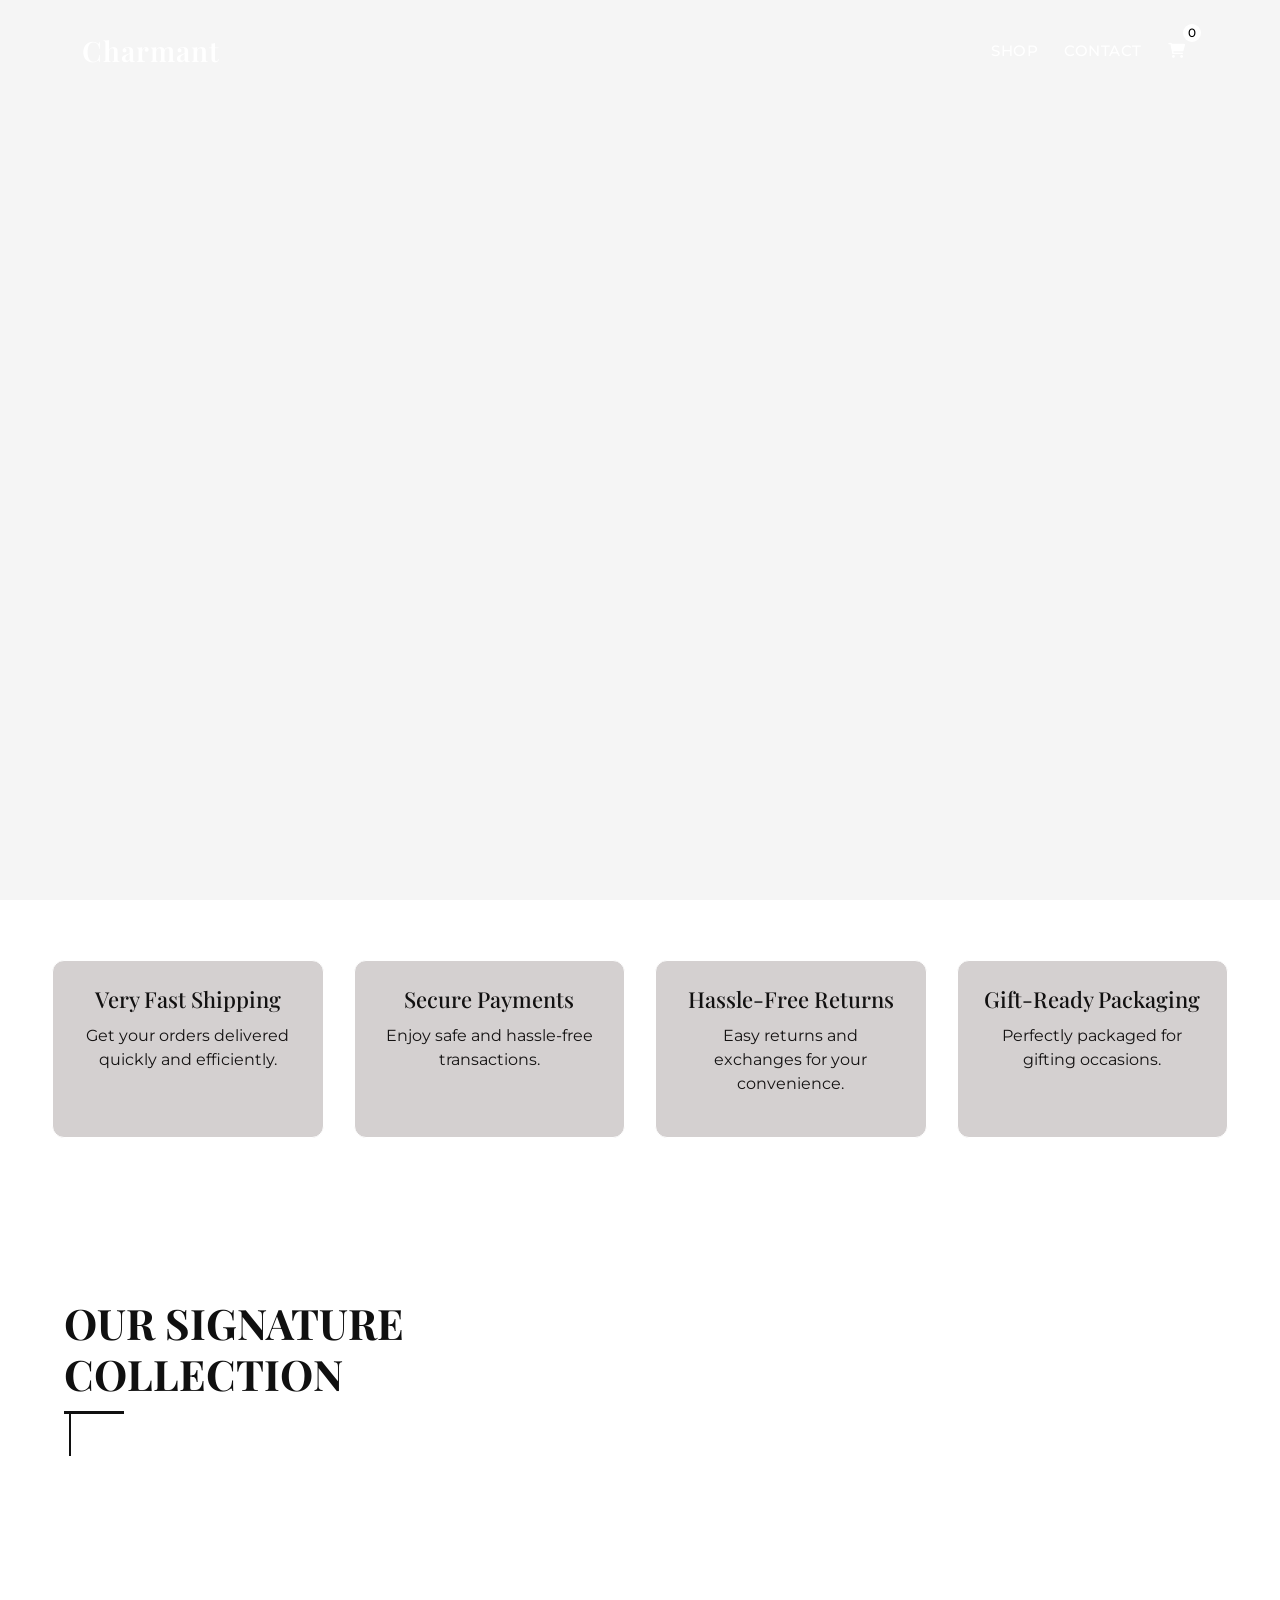
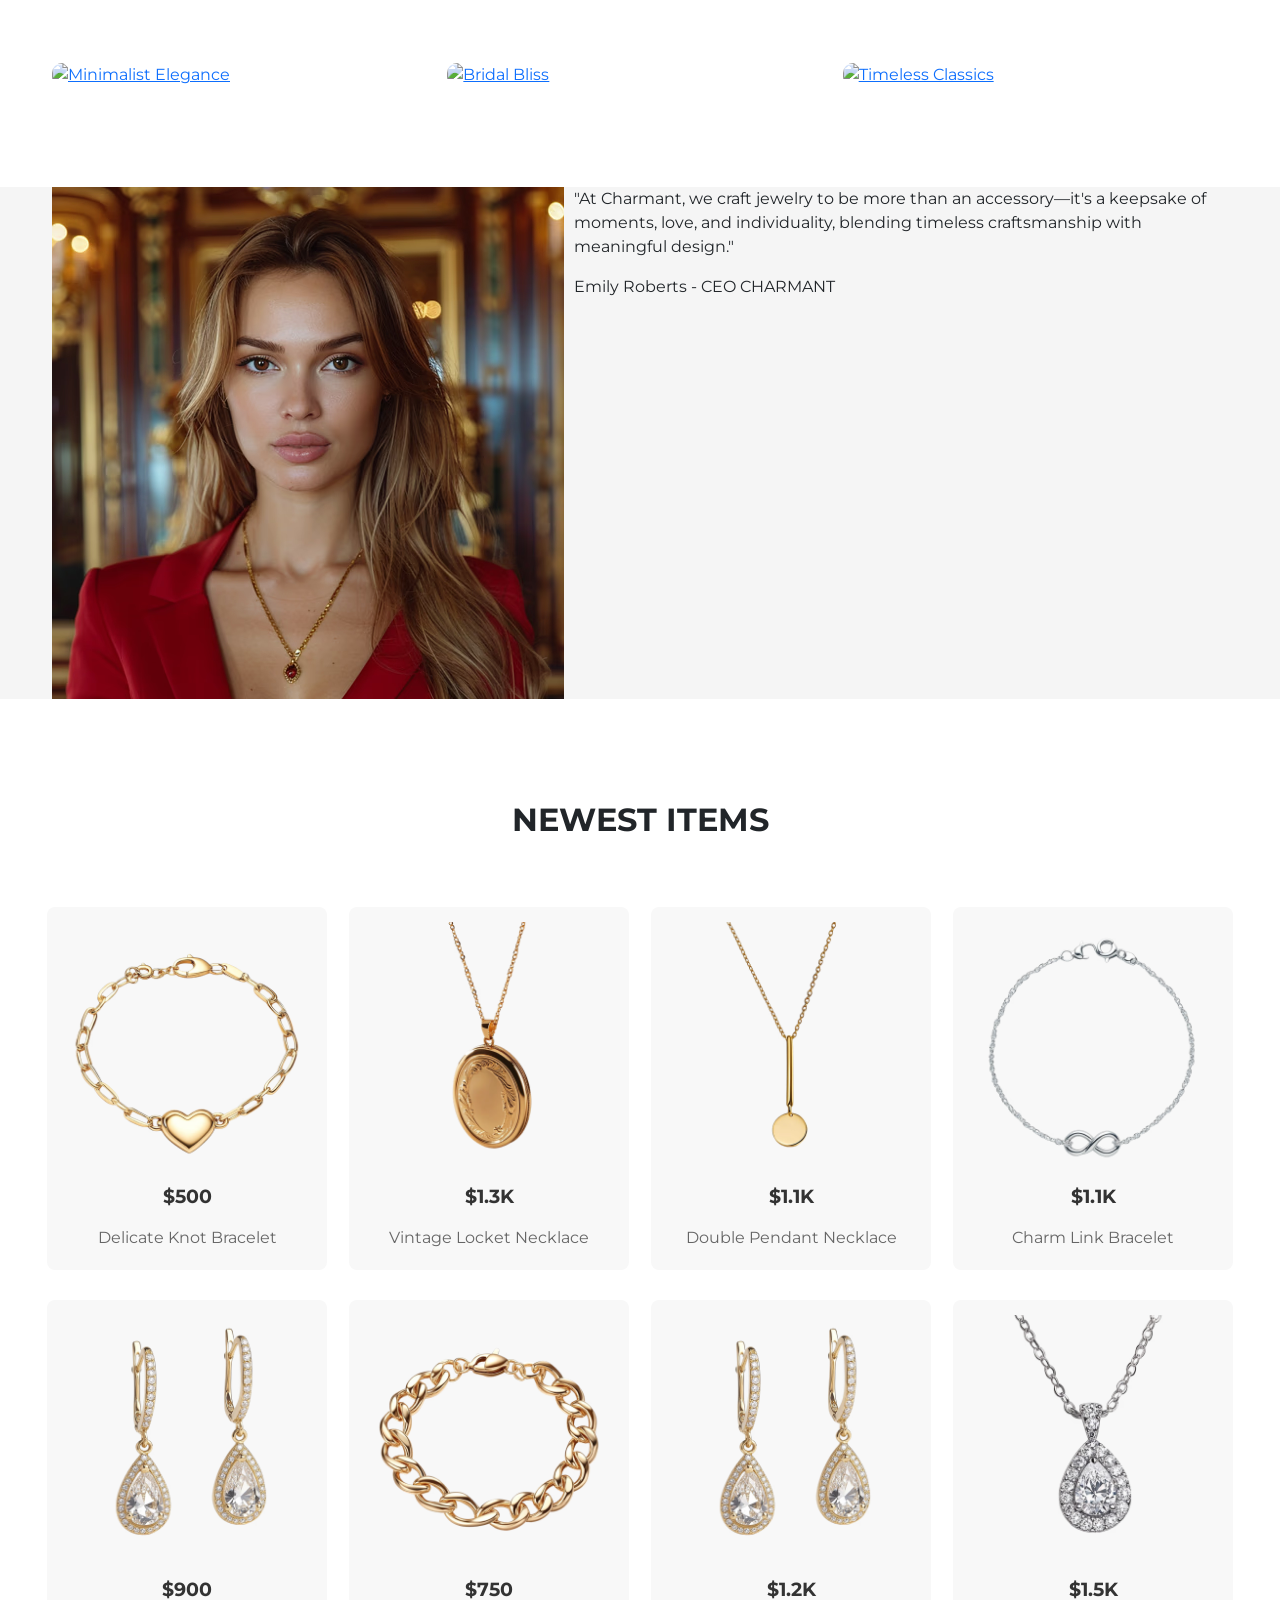
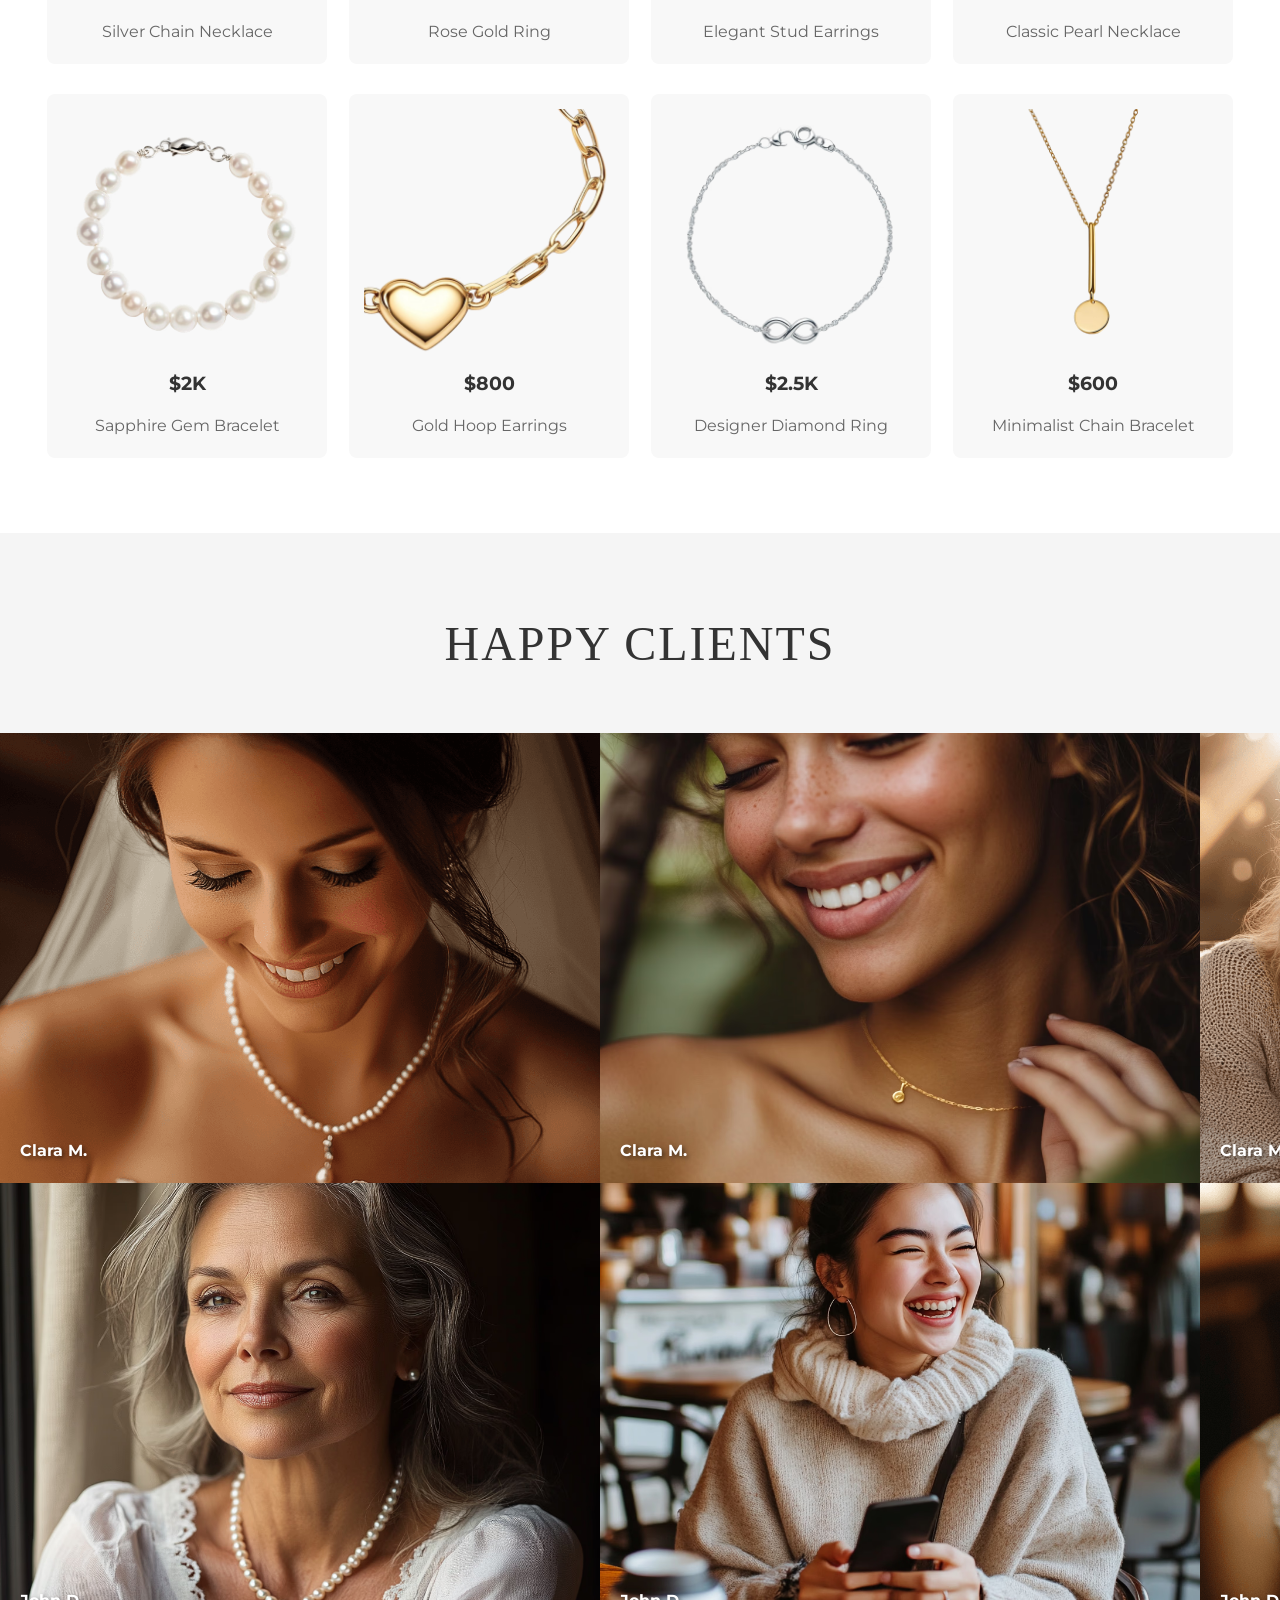
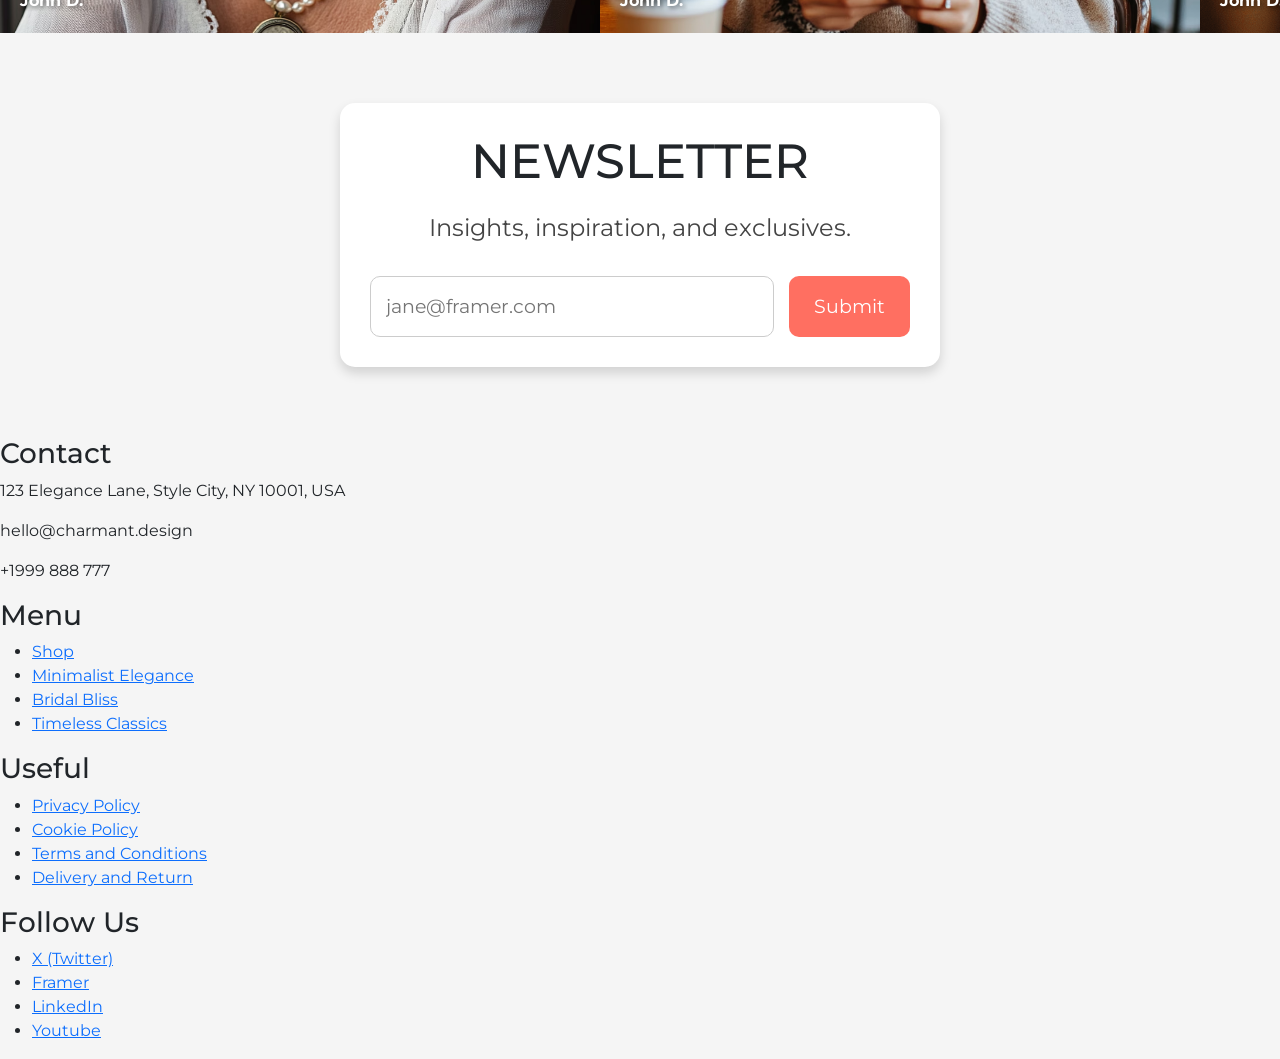
==== index.html @ bc1bbe81 "Adding my work" ====
<!DOCTYPE html>
<html lang="en">
<head>
    <meta charset="UTF-8">
    <meta name="viewport" content="width=device-width, initial-scale=1.0">
    <title>Charmant - Luxury Jewelry</title>
    <link
        href="https://fonts.googleapis.com/css2?family=Playfair+Display:wght@400;500;600;700&family=Montserrat:wght@300;400;500&display=swap"
        rel="stylesheet">
    <link href="https://cdn.jsdelivr.net/npm/bootstrap@5.3.0/dist/css/bootstrap.min.css" rel="stylesheet">
    <link href="https://cdnjs.cloudflare.com/ajax/libs/font-awesome/6.0.0/css/all.min.css" rel="stylesheet">
    <link rel="stylesheet" href="styles.css">
</head>

<body>
    <header>
      <div class="background-overlay"></div>
<nav class="navbar navbar-expand-lg navbar-dark">
    <div class="container">
        <a class="navbar-brand" href="#">Charmant</a>
        <button class="navbar-toggler" type="button" data-bs-toggle="collapse" data-bs-target="#navbarNav">
            <span class="navbar-toggler-icon"></span>
        </button>
        <div class="collapse navbar-collapse" id="navbarNav">
            <ul class="navbar-nav ms-auto">
                <li class="nav-item">
                    <a class="nav-link" href="shop.html">Shop</a>
                </li>
                <li class="nav-item">
                    <a class="nav-link" href="Contact.html">Contact</a>
                </li>
                <li class="nav-item">
                    <a class="nav-link shopping-cart" href="addtocart.html">
                        <i class="fas fa-shopping-cart"></i>
                        <span class="cart-count">0</span>
                    </a>
                </li>
            </ul>
        </div>
    </div>
</nav>


                        </li>
                    </ul>
                </div>
            </div>
        </nav>
        <div class="container">
            <div class="hero">
                <h1 class="hero-title">Jewelries That Radiates Charm</h1>
                <p class="hero-subtitle">Discover elegant, one-of-a-kind jewelry crafted to elevate your everyday
                    moments and unforgettable occasions.</p>
                <a href="shop.html" class="btn btn-shop">Shop Now</a>
            </div>
        </div>
    </header>
    <script src="https://cdn.jsdelivr.net/npm/bootstrap@5.3.0/dist/js/bootstrap.bundle.min.js"></script>
    <script src="https://cdnjs.cloudflare.com/ajax/libs/gsap/3.11.5/gsap.min.js"></script>
    <script src="script.js"></script>
    <!-- Features Section -->
    <section class="features">
        <div class="container">
            <div class="feature">
                <h3>Very Fast Shipping</h3>
                <p>Get your orders delivered quickly and efficiently.</p>
            </div>
            <div class="feature">
                <h3>Secure Payments</h3>
                <p>Enjoy safe and hassle-free transactions.</p>
            </div>
            <div class="feature">
                <h3>Hassle-Free Returns</h3>
                <p>Easy returns and exchanges for your convenience.</p>
            </div>
            <div class="feature">
                <h3>Gift-Ready Packaging</h3>
                <p>Perfectly packaged for gifting occasions.</p>
            </div>
        </div>
    </section>
    <style>
        .collections {
            padding: 100px 0;
            background-color: #ffffff;
            position: relative;
            overflow: hidden;
        }

        .text-container {
            display: grid;
            grid-template-columns: 1fr 1fr;
            gap: 60px;
            width: 90%;
            max-width: 1200px;
            margin: 0 auto;
        }

        .title-column,
        .content-column {
            opacity: 0;
        }

        .title-column {
            justify-self: end;
            transform: translateX(-50px);
        }

        .content-column {
            transform: translateY(50px);
        }

        /* Fixed heading styles */
        .collections .main-heading {
            font-family: 'Playfair Display', serif;
            font-size: 42px;
            font-weight: 700;
            color: #101010;
            text-transform: uppercase;
            margin: 0;
            position: relative;
            padding-bottom: 15px;
            opacity: 1;
            /* Ensure initial visibility */
        }

        .collections .main-heading::after {
            content: '';
            position: absolute;
            bottom: 0;
            left: 0;
            width: 60px;
            height: 3px;
            background-color: #101010;
            transform: scaleX(0);
            transform-origin: left;
            transition: transform 0.6s ease-out;
        }

        .collections .main-heading.visible::after {
            transform: scaleX(1);
        }

        .collections p {
            font-family: 'Montserrat', sans-serif;
            font-size: 18px;
            color: #000000;
            line-height: 1.8;
            max-width: 600px;
            margin: 0;
        }

        .typing-cursor {
            display: inline-block;
            width: 2px;
            height: 42px;
            background-color: #101010;
            margin-left: 5px;
            animation: blink 0.7s infinite;
        }

        @keyframes blink {

            0%,
            100% {
                opacity: 1;
            }

            50% {
                opacity: 0;
            }
        }

        /* Animation classes */
        .fade-in-left {
            animation: fadeInLeft 1s forwards;
        }

        .fade-in-up {
            animation: fadeInUp 1s forwards;
        }

        @keyframes fadeInLeft {
            from {
                opacity: 0;
                transform: translateX(-50px);
            }

            to {
                opacity: 1;
                transform: translateX(0);
            }
        }

        @keyframes fadeInUp {
            from {
                opacity: 0;
                transform: translateY(50px);
            }

            to {
                opacity: 1;
                transform: translateY(0);
            }
        }

        /* Right heading styles */
        .right-heading {
            position: absolute;
            top: 50%;
            right: 5%;
            transform: translateY(-50%) translateX(50px);
            font-family: 'Playfair Display', serif;
            font-size: 48px;
            font-weight: 700;
            color: #101010;
            text-transform: uppercase;
            white-space: nowrap;
            opacity: 0;
            transition: opacity 0.8s ease-out, transform 0.8s ease-out;
        }

        .right-heading.visible {
            opacity: 1;
            transform: translateY(-50%) translateX(0);
        }

        /* Responsive design */
        @media (max-width: 768px) {
            .text-container {
                grid-template-columns: 1fr;
                gap: 30px;
            }

            .title-column {
                justify-self: start;
            }

            .right-heading {
                position: relative;
                text-align: center;
                right: auto;
                top: auto;
                transform: none;
                margin-top: 30px;
                font-size: 36px;
            }
        }
    </style>
    </head>

    <body>
        <section class="collections">
            <div class="text-container">
                <div class="title-column">
                    <h2 class="main-heading">Our Signature Collection</h2>
                    <span class="typing-cursor"></span>
                </div>
                <div class="content-column">
                    <p>Discover our meticulously crafted pieces that blend timeless elegance with contemporary design.
                        Each piece tells a unique story of artistry and excellence.</p>
                </div>
            </div>
        </section>
        <script>
            // Function to check if element is in viewport
            function isInViewport(element) {
                const rect = element.getBoundingClientRect();
                return (
                    rect.top >= 0 &&
                    rect.left >= 0 &&
                    rect.bottom <= (window.innerHeight || document.documentElement.clientHeight) &&
                    rect.right <= (window.innerWidth || document.documentElement.clientWidth)
                );
            }

            // Function to handle animations
            function handleAnimations() {
                const titleColumn = document.querySelector('.title-column');
                const contentColumn = document.querySelector('.content-column');
                const mainHeading = document.querySelector('.main-heading');
                const rightHeading = document.querySelector('.right-heading');

                if (isInViewport(titleColumn)) {
                    titleColumn.classList.add('fade-in-left');
                    mainHeading.classList.add('visible');
                }

                if (isInViewport(contentColumn)) {
                    contentColumn.classList.add('fade-in-up');
                }

                if (isInViewport(rightHeading)) {
                    rightHeading.classList.add('visible');
                }
            }

            // Add event listeners
            window.addEventListener('load', handleAnimations);
            window.addEventListener('scroll', handleAnimations);
            window.addEventListener('resize', handleAnimations);
        </script>
        <!-- Collections Section -->
        <section class="collections">
            <div class="container">
                <!-- Minimalist Elegance -->
                <div class="collection-item">
                    <a href="minimalist-elegance.html">
                        <img src="https://framerusercontent.com/images/aP67aArB7bl4xAny84m7tnlNg.png"
                            alt="Minimalist Elegance">
                        <div class="overlay">
                            <h3>Minimalist Elegance</h3>
                        </div>
                    </a>
                </div>

                <!-- Bridal Bliss -->
                <div class="collection-item">
                    <a href="Bridalbliss.html">
                        <img src="https://framerusercontent.com/images/hzlREuGMkJlTQl75NcJZxrMLx14.png"
                            alt="Bridal Bliss">
                        <div class="overlay">
                            <h3>Bridal Bliss</h3>
                        </div>
                    </a>
                </div>
                <!-- Timeless Classics -->
                <div class="collection-item">
                    <a href="timeless.html">
                        <img src="https://framerusercontent.com/images/9mrOlwmXEttSz18j1MW2OdH2w1U.png"
                            alt="Timeless Classics">
                        <div class="overlay">
                            <h3>Timeless Classics</h3>
                        </div>
                    </a>
                </div>
            </div>
        </section>
        </style>
        </head>
        <div class="container">
            <!-- Image on the left -->
            <div class="image-section">
                <img src="GcYwhsR3AxAPP83jIFGm7LROKDU.avif" alt="Charmant Jewelry">
            </div>

            <!-- Text on the right -->
            <div class="text-section">
                <p class="quote">
                    "At Charmant, we craft jewelry to be more than an accessory—it's a keepsake of moments, love, and
                    individuality, blending timeless craftsmanship with meaningful design."
                </p>
                <p class="author">
                    Emily Roberts - CEO CHARMANT
                </p>
            </div>
        </div>
        <style>
            .newest-items {
                padding: 20px;
                background-color: #fff;
            }

            .heading {
                font-size: 2rem;
                font-weight: bold;
                margin-bottom: 20px;
            }

            .items-container {
                display: flex;
                flex-direction: column;
                align-items: center;
                max-width: 100%;
                margin: 20px auto;
                padding: 10px 0;
            }

            .row {
                display: flex;
                justify-content: center;
                gap: 12px;
                width: 100%;
                flex-wrap: wrap;
                margin-bottom: 20px;
            }

            .item {
                flex: 1;
                min-width: 220px;
                max-width: 280px;
                background-color: #f8f8f8;
                padding: 15px;
                border-radius: 8px;
                text-align: center;
                transition: transform 0.3s ease, box-shadow 0.3s ease;
                margin: 5px;
            }

            .item:hover {
                transform: translateY(-5px);
                box-shadow: 0px 4px 10px rgba(0, 0, 0, 0.1);
            }

            .item img {
                width: 100%;
                height: auto;
                object-fit: cover;
                margin-bottom: 10px;
                border-radius: 5px;
            }

            .price {
                font-size: 1.2rem;
                font-weight: bold;
                color: #333;
            }

            .title {
                font-size: 1rem;
                color: #666;
                margin-bottom: 5px;
            }

            @media (max-width: 768px) {
                .row {
                    gap: 8px;
                }

                .item {
                    min-width: 180px;
                    max-width: 250px;
                    padding: 12px;
                }
            }
        </style>
        </head>

        <body>
            <div class="newest-items">
                <h1 class="heading">NEWEST ITEMS</h1>

                <div class="items-container">
                    <!-- First Row -->
                    <div class="row">
                        <div class="item">
                            <a href="addtocart.html">
                                <img src="V17XXaUqYp58Mw2vxBOHMSDsC8U.avif" alt="Delicate Knot Bracelet">
                            </a>
                            <p class="price">$500</p>
                            <p class="title">Delicate Knot Bracelet</p>
                        </div>
                        <div class="item">
                            <a href="addtocart.html">
                                <img src="1APxLSz9uhB91ocicXkKSA1tXw.avif" alt="Vintage Locket Necklace">
                            </a>
                            <p class="price">$1.3K</p>
                            <p class="title">Vintage Locket Necklace</p>
                        </div>
                        <div class="item">
                            <a href="addtocart.html">
                                <img src="47Hv87Jvbbi9gMDa7hfOeThUeK4.avif" alt="Double Pendant Necklace">
                            </a>
                            <p class="price">$1.1K</p>
                            <p class="title">Double Pendant Necklace</p>
                        </div>
                        <div class="item">
                            <a href="addtocart.html">
                                <img src="KjAdHtrFfV8Yo5A1Sq4J1ZBrc0.avif" alt="Charm Link Bracelet">
                            </a>
                            <p class="price">$1.1K</p>
                            <p class="title">Charm Link Bracelet</p>
                        </div>
                    </div>

                    <!-- Second Row -->
                    <div class="row">
                        <div class="item">
                            <a href="addtocart.html">
                                <img src="1mLdqjRJLbVthTTpW022MvJxFI.avif" alt="Silver Chain Necklace">
                            </a>
                            <p class="price">$900</p>
                            <p class="title">Silver Chain Necklace</p>
                        </div>
                        <div class="item">
                            <a href="addtocart.html">
                                <img src="3NSbBNJLeB3DQx0rOmddiXJwU.avif" alt="Rose Gold Ring">
                            </a>
                            <p class="price">$750</p>
                            <p class="title">Rose Gold Ring</p>
                        </div>
                        <div class="item">
                            <a href="addtocart.html">
                                <img src="1mLdqjRJLbVthTTpW022MvJxFI.avif" alt="Elegant Stud Earrings">
                            </a>
                            <p class="price">$1.2K</p>
                            <p class="title">Elegant Stud Earrings</p>
                        </div>
                        <div class="item">
                            <a href="addtocart.html">
                                <img src="RDVoBPvLRxLA5jWdCEAY7hTmrIU.avif" alt="Classic Pearl Necklace">
                            </a>
                            <p class="price">$1.5K</p>
                            <p class="title">Classic Pearl Necklace</p>
                        </div>
                    </div>

                    <!-- Third Row -->
                    <div class="row">
                        <div class="item">
                            <a href="addtocart.html">
                                <img src="yfhtJQu7UCekCh4Ed337tPD90E.avif" alt="Sapphire Gem Bracelet">
                            </a>
                            <p class="price">$2K</p>
                            <p class="title">Sapphire Gem Bracelet</p>
                        </div>
                        <div class="item">
                            <a href="addtocart.html">
                                <img src="vSLqpzRSFX5wUT1jjnTDj2SZyI.avif" alt="Gold Hoop Earrings">
                            </a>
                            <p class="price">$800</p>
                            <p class="title">Gold Hoop Earrings</p>
                        </div>
                        <div class="item">
                            <a href="addtocart.html">
                                <img src="KjAdHtrFfV8Yo5A1Sq4J1ZBrc0.avif" alt="Designer Diamond Ring">
                            </a>
                            <p class="price">$2.5K</p>
                            <p class="title">Designer Diamond Ring</p>
                        </div>
                        <div class="item">
                            <a href="addtocart.html">
                                <img src="47Hv87Jvbbi9gMDa7hfOeThUeK4.avif" alt="Minimalist Chain Bracelet">
                            </a>
                            <p class="price">$600</p>
                            <p class="title">Minimalist Chain Bracelet</p>
                        </div>
                    </div>
                </div>
            </div>
        </body>

        <!DOCTYPE html>
        <html>

        <head>
            <style>
                * {
                    margin: 0;
                    padding: 0;
                    box-sizing: border-box;
                }

                body {
                    overflow-x: hidden;
                    background: #f5f5f5;
                }

                .heading {
                    text-align: center;
                    padding: 2rem;
                    min-height: 100px;
                }

                .heading h1 {
                    opacity: 0;
                    transform: translateY(20px);
                }

                .testimonial-container {
                    width: 100vw;
                    height: 100vh;
                    overflow: hidden;
                    position: relative;
                    padding: 0;
                    margin: 0;
                }

                .slider-track {
                    display: flex;
                    width: calc(600px * 12);
                    animation: scroll 40s linear infinite;
                    margin: 0;
                    padding: 0;
                }

                .slider-track-reverse {
                    display: flex;
                    width: calc(600px * 12);
                    animation: scroll-reverse 40s linear infinite;
                    margin: 0;
                    padding: 0;
                }

                .slide {
                    width: 600px;
                    height: 50vh;
                    padding: 0;
                    flex-shrink: 0;
                    position: relative;
                }

                .testimonial-card {
                    width: 100%;
                    height: 100%;
                    padding: 0;
                    margin: 0;
                    border-radius: 0;
                    box-shadow: none;
                    position: relative;
                    overflow: hidden;
                }

                .testimonial-card img {
                    width: 100%;
                    height: 100%;
                    object-fit: cover;
                    margin: 0;
                    border-radius: 0;
                }

                .testimonial-card .name {
                    position: absolute;
                    bottom: 20px;
                    left: 20px;
                    color: white;
                    font-weight: bold;
                    text-shadow: 2px 2px 4px rgba(0, 0, 0, 0.5);
                    z-index: 2;
                }

                .testimonial-section {
                    margin: 0;
                    padding: 0;
                    height: 50vh;
                    overflow: hidden;
                }

                /* Content overlay for center text */
                .content-overlay {
                    position: fixed;
                    top: 50%;
                    left: 50%;
                    transform: translate(-50%, -50%);
                    background: rgba(255, 255, 255, 0.95);
                    padding: 3rem;
                    border-radius: 8px;
                    text-align: center;
                    max-width: 800px;
                    width: 90%;
                    z-index: 10;
                    display: none;
                    /* Initially hidden */
                }

                .testimonial-container:hover .content-overlay {
                    display: block;
                    /* Show on hover */
                }

                .dot {
                    width: 8px;
                    height: 8px;
                    background: #000;
                    border-radius: 50%;
                    margin: 0 auto 2rem;
                }

                @keyframes scroll {
                    0% {
                        transform: translateX(0);
                    }

                    100% {
                        transform: translateX(calc(-600px * 6));
                    }
                }

                @keyframes scroll-reverse {
                    0% {
                        transform: translateX(calc(-600px * 6));
                    }

                    100% {
                        transform: translateX(0);
                    }
                }
            </style>
        </head>

        <body>
            <!DOCTYPE html>
            <html lang="en">

            <head>
                <meta charset="UTF-8">
                <meta name="viewport" content="width=device-width, initial-scale=1.0">
                <title>Animated Heading</title>
                <style>
                    /* Style the heading */
                    .heading {
                        text-align: center;
                        margin-top: 50px;
                    }

                    .heading h1 {
                        font-family: 'Dancing Script', cursive;
                        /* Example of a stylish font */
                        font-size: 3rem;
                        color: #333;
                        letter-spacing: 2px;
                        opacity: 0;
                        /* Initially hidden */
                    }

                    /* Animation keyframes */
                    @keyframes fadeIn {
                        0% {
                            opacity: 0;
                            transform: translateY(20px);
                        }

                        100% {
                            opacity: 1;
                            transform: translateY(0);
                        }
                    }
                </style>
            </head>

            <body>
                <div class="heading">
                    <h1 id="animated-heading">HAPPY CLIENTS</h1>
                </div>

                <script>
                    document.addEventListener("DOMContentLoaded", function () {
                        const heading = document.getElementById("animated-heading");
                        const text = heading.textContent;
                        heading.textContent = ""; // Clear the existing text

                        text.split("").forEach((char, index) => {
                            const span = document.createElement("span");
                            span.textContent = char;
                            span.style.opacity = 0; // Initially hidden
                            span.style.display = "inline-block"; // Prevent line breaks
                            span.style.animation = `fadeIn 0.5s ease ${index * 0.2}s forwards`; // Staggered animation
                            heading.appendChild(span);
                        });
                    });
                </script>

                <div class="testimonial-container">
                    <div class="testimonial-section">
                        <div class="slider-track">
                            <!-- First row images -->
                            <div class="slide">
                                <div class="testimonial-card">
                                    <img src="zB72j1czHz4jo67Rsi92uhRBlhM.png" alt="Client Image 1">
                                    <div class="name">Clara M.</div>
                                </div>
                            </div>
                            <div class="slide">
                                <div class="testimonial-card">
                                    <img src="rLv9tOt84JHoBK14Dtnm0JXt5I.avif" alt="Client Image 1">
                                    <div class="name">Clara M.</div>
                                </div>
                            </div>
                            <div class="slide">
                                <div class="testimonial-card">
                                    <img src="vShX01imeGQIdjIbHP1Mg6NM.png" alt="Client Image 1">
                                    <div class="name">Clara M.</div>
                                </div>
                            </div>
                            <div class="slide">
                                <div class="testimonial-card">
                                    <img src="WyXj20q2jERObBQoA9auuTbPp8.png" alt="Client Image 1">
                                    <div class="name">Clara M.</div>
                                </div>
                            </div>
                            <!-- Repeat for all images in first row -->
                        </div>
                    </div>

                    <div class="testimonial-section">
                        <div class="slider-track-reverse">
                            <!-- Second row images -->
                            <div class="slide">
                                <div class="testimonial-card">
                                    <img src="AzCpaNTqiP3qlST89Jg7QLCZIeM.avif" alt="Client Image 4">
                                    <div class="name">John D.</div>
                                </div>
                            </div>
                            <!-- Repeat for all images in second row -->
                            <div class="slide">
                                <div class="testimonial-card">
                                    <img src="hBJ8woraqbsRZ9TkoEB66WGcko.avif" alt="Client Image 4">
                                    <div class="name">John D.</div>
                                </div>
                            </div>
                            <div class="slide">
                                <div class="testimonial-card">
                                    <img src="msGcXYHfpLswYA98goeQK0BN0zk.png" alt="Client Image 4">
                                    <div class="name">John D.</div>
                                </div>
                            </div>
                            <div class="slide">
                                <div class="testimonial-card">
                                    <img src="QN4NNBo7AZKVdnCG5keACS72DA.avif" alt="Client Image 4">
                                    <div class="name">John D.</div>
                                </div>
                            </div>
                        </div>
                    </div>

                    <!-- Center content overlay -->
                    <div class="content-overlay">
                        <div class="dot"></div>
                        <p>"Charmant's delicate designs perfectly match my minimalist style. The Linear Drop
                            Earrings are my absolute favorite—I get compliments every time I wear them. Stunning
                            craftsmanship!"
                        </p>
                        <div style="margin: 1rem 0;">
                            <span
                                style="display: inline-block; width: 30px; height: 1px; background: #666; vertical-align: middle;"></span>
                            <span
                                style="display: inline-block; width: 4px; height: 4px; background: #666; border-radius: 50%; margin: 0 4px;"></span>
                            <span
                                style="display: inline-block; width: 4px; height: 4px; background: #666; border-radius: 50%; margin: 0 4px;"></span>
                            <span
                                style="display: inline-block; width: 4px; height: 4px; background: #666; border-radius: 50%; margin: 0 4px;"></span>
                        </div>
                        <div style="font-weight: 500;">Clara</div>
                    </div>

                    <style>
                        /* Center content overlay statically on the slider */
                        .content-overlay {
                            position: absolute;
                            top: 50%;
                            left: 50%;
                            transform: translate(-50%, -50%);
                            text-align: center;
                            background: rgba(255, 255, 255, 0.8);
                            padding: 20px;
                            border-radius: 10px;
                            box-shadow: 0 4px 10px rgba(0, 0, 0, 0.2);
                            width: 60%;
                            max-width: 500px;
                            z-index: 10;
                        }
                    </style>
                    <div style="margin: 1rem 0;">
                        <span
                            style="display: inline-block; width: 30px; height: 1px; background: #666; vertical-align: middle;"></span>
                        <span
                            style="display: inline-block; width: 4px; height: 4px; background: #666; border-radius: 50%; margin: 0 4px;"></span>
                        <span
                            style="display: inline-block; width: 4px; height: 4px; background: #666; border-radius: 50%; margin: 0 4px;"></span>
                        <span
                            style="display: inline-block; width: 4px; height: 4px; background: #666; border-radius: 50%; margin: 0 4px;"></span>
                    </div>
                    <div style="font-weight: 500;">Clara</div>
                </div>
                </div>
                <script>
                    // Animated text reveal for heading
                    document.addEventListener('DOMContentLoaded', function () {
                        const heading = document.querySelector('.heading h1');
                        const text = heading.textContent;
                        heading.textContent = '';

                        let index = 0;
                        function revealText() {
                            if (index < text.length) {
                                heading.textContent += text[index];
                                heading.style.opacity = 1;
                                heading.style.transform = 'translateY(0)';
                                index++;
                                setTimeout(revealText, 100);
                            }
                        }

                        setTimeout(revealText, 500);
                    });

                    // Clone slides for infinite scroll
                    function setupSliders() {
                        const tracks = document.querySelectorAll('.slider-track, .slider-track-reverse');

                        tracks.forEach(track => {
                            const slides = track.querySelectorAll('.slide');
                            slides.forEach(slide => {
                                const clone = slide.cloneNode(true);
                                track.appendChild(clone);
                            });
                        });
                    }
                    setupSliders();

                    // Your existing JavaScript remains the same
                    document.addEventListener('DOMContentLoaded', function () {
                        const heading = document.querySelector('.heading h1');
                        const text = heading.textContent;
                        heading.textContent = '';

                        let index = 0;
                        function revealText() {
                            if (index < text.length) {
                                heading.textContent += text[index];
                                heading.style.opacity = 1;
                                heading.style.transform = 'translateY(0)';
                                index++;
                                setTimeout(revealText, 100);
                            }
                        }

                        setTimeout(revealText, 500);
                    });

                    function setupSliders() {
                        const tracks = document.querySelectorAll('.slider-track, .slider-track-reverse');

                        tracks.forEach(track => {
                            const slides = track.querySelectorAll('.slide');
                            slides.forEach(slide => {
                                const clone = slide.cloneNode(true);
                                track.appendChild(clone);
                            });
                        });
                    }
                    setupSliders();
                </script>

                <body>
                    <!-- Newsletter Section -->
                    <div class="newsletter-container">
                        <h1 id="newsletter-heading">NEWSLETTER</h1>
                        <p id="newsletter-text">Insights, inspiration, and exclusives.</p>
                        <div class="email-input" id="email-section">
                            <input type="email" placeholder="jane@framer.com">
                            <button>Submit</button>
                        </div>
                    </div>

                    <style>
                        /* Newsletter Styles */
                        .newsletter-container {
                            text-align: center;
                            max-width: 600px;
                            margin: 70px auto;
                            padding: 30px;
                            background-color: #fff;
                            border-radius: 15px;
                            box-shadow: 0 6px 12px rgba(0, 0, 0, 0.15);
                            position: relative;
                        }

                        .newsletter-container h1 {
                            font-size: 3rem;
                            margin-bottom: 20px;
                            opacity: 0;
                            transform: translateY(-20px);
                            transition: opacity 0.5s ease, transform 0.5s ease;
                        }

                        .newsletter-container p {
                            font-size: 1.5rem;
                            color: #444;
                            margin-bottom: 30px;
                            opacity: 0;
                            transform: translateY(-20px);
                            transition: opacity 0.5s ease 0.5s, transform 0.5s ease 0.5s;
                        }

                        .email-input {
                            display: flex;
                            justify-content: center;
                            opacity: 0;
                            transform: translateY(-20px);
                            transition: opacity 0.5s ease 1s, transform 0.5s ease 1s;
                        }

                        .email-input input {
                            padding: 15px;
                            font-size: 1.2rem;
                            border: 1px solid #ccc;
                            border-radius: 10px;
                            width: 75%;
                            margin-right: 15px;
                        }

                        .email-input button {
                            padding: 15px 25px;
                            font-size: 1.2rem;
                            background-color: #ff6f61;
                            color: white;
                            border: none;
                            border-radius: 10px;
                            cursor: pointer;
                        }

                        .email-input button:hover {
                            background-color: #e65a50;
                        }
                    </style>

                    <script>
                        document.addEventListener("DOMContentLoaded", function () {
                            const heading = document.getElementById("newsletter-heading");
                            const text = document.getElementById("newsletter-text");
                            const emailSection = document.getElementById("email-section");

                            if (!heading || !text || !emailSection) {
                                console.error("One or more elements not found.");
                                return;
                            }

                            setTimeout(() => {
                                heading.style.opacity = "1";
                                heading.style.transform = "translateY(0)";
                            }, 500);

                            setTimeout(() => {
                                text.style.opacity = "1";
                                text.style.transform = "translateY(0)";
                            }, 1000);

                            setTimeout(() => {
                                emailSection.style.opacity = "1";
                                emailSection.style.transform = "translateY(0)";
                            }, 1500);
                        });
                    </script>
                    <!DOCTYPE html>
                    <html lang="en">

                    <head>
                        <meta charset="UTF-8">
                        <meta name="viewport" content="width=device-width, initial-scale=1.0">
                        <title>CHARMANT Text Section</title>
                        <link rel="stylesheet" href="charmant.css">
                    </head>

                    <body>
                        <!-- CHARMANT Section -->
                        <section class="charmant-section">
                            <div class="charmant-text" id="charmant-text"></div>
                        </section>

                        <!-- Footer Section -->
                        <footer class="footer">
                            <div class="footer-content">
                                <div class="footer-section">
                                    <h3>Contact</h3>
                                    <p>123 Elegance Lane, Style City, NY 10001, USA</p>
                                    <p>hello@charmant.design</p>
                                    <p>+1999 888 777</p>
                                </div>
                                <div class="footer-section">
                                    <h3>Menu</h3>
                                    <ul>
                                        <li><a href="#shop">Shop</a></li>
                                        <li><a href="#minimalist-elegance">Minimalist Elegance</a></li>
                                        <li><a href="#bridal-bliss">Bridal Bliss</a></li>
                                        <li><a href="#timeless-classics">Timeless Classics</a></li>
                                    </ul>
                                </div>
                                <div class="footer-section">
                                    <h3>Useful</h3>
                                    <ul>
                                        <li><a href="#privacy-policy">Privacy Policy</a></li>
                                        <li><a href="#cookie-policy">Cookie Policy</a></li>
                                        <li><a href="#terms-and-conditions">Terms and Conditions</a></li>
                                        <li><a href="#delivery-and-return">Delivery and Return</a></li>
                                    </ul>
                                </div>
                                <div class="footer-section">
                                    <h3>Follow Us</h3>
                                    <ul>
                                        <li><a href="https://twitter.com">X (Twitter)</a></li>
                                        <li><a href="https://framer.com">Framer</a></li>
                                        <li><a href="https://linkedin.com">LinkedIn</a></li>
                                        <li><a href="https://youtube.com">Youtube</a></li>
                                    </ul>
                                </div>
                            </div>
                        </footer>

                        <script src="charmant.js"></script>
                    </body>

                    </html>

            </html>
        </body>

        </html>
    </body>

</html>
</body>

</html>
</body>

</html>
---- styles.css ----
@import url('https://fonts.googleapis.com/css2?family=Playfair+Display:wght@400;500;600;700&family=Montserrat:wght@300;400;500&display=swap');

body {
  margin: 0;
  padding: 0;
  box-sizing: border-box;
  font-family: 'Montserrat', sans-serif;
}

header {
  position: relative;
  background: none;
  color: white;
  padding: 0;
  text-align: left;
  min-height: 100vh;
  overflow: hidden;
}

/* Removed the background overlay */
.background-overlay {
  display: none;
}

/* Hero section with minimal spacing */
.hero {
  padding: 20px 70px; /* Reduced padding to bring content closer to the navbar */
  position: relative;
  z-index: 1;
  max-width: 650px;
  margin-top: 20px; /* Added margin to ensure spacing after navbar */
}

/* Hero title style */
.hero-title {
  font-family: 'Playfair Display', serif;
  font-size: 68px;
  margin-bottom: 20px; /* Reduced margin to bring subtitle closer */
  font-weight: 600;
  line-height: 1.2;
  letter-spacing: 0.5px;
  opacity: 0;
  transform: translateY(30px);
}

/* Hero subtitle style */
.hero-subtitle {
  font-size: 20px;
  margin-bottom: 20px; /* Reduced margin to bring button closer */
  opacity: 0;
  transform: translateY(30px);
  font-weight: 300;
  line-height: 1.8;
  letter-spacing: 0.3px;
}

/* Button style for 'Shop Now' */
.btn-shop {
  padding: 16px 45px;
  font-size: 15px;
  text-transform: uppercase;
  letter-spacing: 2px;
  border-radius: 0;
  background: transparent;
  color: rgb(254, 254, 254);
  border: 2px solid white;
  font-weight: 500;
  opacity: 0;
  transform: translateY(30px);
  transition: all 0.4s ease;
  overflow: hidden;
  position: relative;
  z-index: 1;
}

.btn-shop::before {
  content: '';
  position: absolute;
  top: 0;
  left: 0;
  width: 0;
  height: 100%;
  background: rgb(255, 254, 254);
  transition: all 0.4s ease;
  z-index: -1;
}

.btn-shop:hover {
  color: black;
}

.btn-shop:hover::before {
  width: 100%;
}

/* Navbar styles */
.navbar {
  background: transparent;
  padding: 25px 70px; /* Added padding to align with hero content */
  transition: all 0.3s ease;
}

.navbar-brand {
  color: white;
  font-family: 'Playfair Display', serif;
  font-size: 28px;
  font-weight: 600;
  letter-spacing: 1px;
}

.nav-link {
  color: white;
  font-family: 'Montserrat', sans-serif;
  position: relative;
  padding: 8px 20px;
  margin: 0 5px;
  font-size: 15px;
  font-weight: 500;
  letter-spacing: 0.5px;
  text-transform: uppercase;
  transition: all 0.3s ease;
}

/* Gold underline on hover for navigation links */
.nav-link::before {
  content: '';
  position: absolute;
  bottom: 0;
  left: 50%;
  width: 0;
  height: 2px;
  background-color: #FFD700; /* Hex color for gold */
  transform: translateX(-50%);
  transition: width 0.3s ease;
}

.nav-link:hover::before {
  width: 70%;
}

/* Shopping cart icon and cart count */
.shopping-cart {
  position: relative;
}

.cart-count {
  position: absolute;
  top: -8px;
  right: -8px;
  background: white;
  color: black;
  border-radius: 50%;
  width: 18px;
  height: 18px;
  font-size: 12px;
  display: flex;
  align-items: center;
  justify-content: center;
}
/* Hero background image styles */
header::before {
  content: '';
  position: absolute;
  top: 0;
  left: 0;
  width: 100%;
  height: 100%;
  background-image: url('https://framerusercontent.com/images/g5RgJxVlVnNGGG8WU9pq5vBN7B0.png?scale-down-to=2048');
  background-size: cover;
  background-position: center;
  background-repeat: no-repeat;
  z-index: -2;
}
/* Features Section */
.features {
  background-color: #ffffff; /* White background */
  padding: 60px 0;
  text-align: center;
}

.features .container {
  display: flex;
  flex-wrap: wrap;
  justify-content: space-evenly;
  gap: 30px;
}

.feature {
  flex: 1 1 250px;
  max-width: 300px;
  padding: 25px;
  background-color: #d4d0d0; /* Dark background */
  border: 1px solid #ffffff; /* White border */
  border-radius: 12px;
  transition: transform 0.3s ease, box-shadow 0.3s ease;
}

.feature:hover {
  transform: translateY(-8px);
  box-shadow: 0 10px 25px rgba(1, 1, 1, 0.2);
}

.feature h3 {
  font-family: 'Playfair Display', serif;
  font-size: 22px;
  color: #121111; /* White text */
  margin-bottom: 12px;
}
.feature p {
  font-size: 16px;
  color: #141212; /* Light gray text */
}
/* Collections Section */
.collections {
  padding: 100px 0;
  background-color: #ffffff;
  position: relative;
  overflow: hidden;
}

/* Centering text container */
.text-container {
  display: flex;
  flex-direction: column;
  align-items: flex-start;
  justify-content: center;
  width: 90%;
  max-width: 1200px;
  margin: 0 auto;
  gap: 40px;
}
.collections h2 {
  font-family: 'Playfair Display', serif;
  font-size: 42px;
  font-weight: 700;
  color: #101010;
  text-transform: uppercase;
  margin: 0;
  opacity: 0;
  position: relative;
  padding-bottom: 15px;
}

.collections h2::after {
  content: '';
  position: absolute;
  bottom: 0;
  left: 0;
  width: 60px;
  height: 3px;
  background-color: #101010;
  transform: scaleX(0);
  transform-origin: left;
  transition: transform 0.6s ease-out;
}

.collections h2.visible::after {
  transform: scaleX(1);
}

.collections p {
  font-family: 'Montserrat', sans-serif;
  font-size: 18px;
  color: #454545;
  line-height: 1.8;
  max-width: 600px;
  opacity: 0;
  transform: translateY(30px);
  margin: 0;
}

/* Cursor effect for typing animation */
.typing-cursor {
  display: inline-block;
  width: 2px;
  height: 42px;
  background-color: #101010;
  margin-left: 5px;
  animation: blink 0.7s infinite;
}

@keyframes blink {
  0%, 100% { opacity: 1; }
  50% { opacity: 0; }
}

/* Updated: Flexbox to align collection items horizontally in one line */
.container {
  display: flex;
  justify-content: flex-start; /* Align items to the left */
  gap: 10px; /* Minimal gap between items */
  flex-wrap: nowrap; /* Prevent wrapping */
  max-width: 1200px;
  margin: 0 auto;
}

/* Collection Item Styles */
.collection-item {
  position: relative;
  overflow: hidden;
  width: 33.33%; /* Ensure 3 items per row */
  border-radius: 10px;
  transition: transform 0.3s ease;
}

/* Image Styles */
.collection-item img {
  width: 100%;
  height: auto;
  display: block;
  transition: transform 0.3s ease;
}

.collection-item:hover img {
  transform: scale(1.1); /* Zoom in effect */
}

/* Overlay Styles */
.overlay {
  position: absolute;
  top: 0;
  left: 0;
  width: 100%;
  height: 100%;
  background: rgba(0, 0, 0, 0.5); /* Semi-transparent black overlay */
  display: flex;
  align-items: center;
  justify-content: center;
  opacity: 0;
  transition: opacity 0.3s ease;
}

.collection-item:hover .overlay {
  opacity: 1; /* Show overlay on hover */
}

/* Overlay text */
.overlay h3 {
  font-family: 'Playfair Display', serif;
  font-size: 32px;
  color: #FFD700; /* Gold text */
  text-align: center;
  margin: 0;
}

/* Responsive styles to stack collection items on smaller screens */
@media (max-width: 768px) {
  .container {
    flex-direction: column; /* Stack items vertically on small screens */
    align-items: center; /* Center items on small screens */
  }

  /* Ensure each item takes full width on small screens */
  .collection-item {
    max-width: 100%; /* Make items take up the full width */
  }
  .jewelry-showcase {
    max-width: 1400px;
    margin: 0 auto;
    padding: 20px;
    background-color: #fff;
}
/* Centered Heading */
.centered-heading {
  text-align: center;
  font-size: 3rem;
  margin-top: 20px;
  color: #333;
}

/* Section Styles */
.section {
  width: 100%;
  overflow: hidden;
  white-space: nowrap;
  margin: 20px 0;
}

.content {
  display: inline-block;
  white-space: nowrap;
  animation: moveLeftToRight 20s linear infinite;
}

.moving-right-to-left .content {
  animation: moveRightToLeft 20s linear infinite;
}

.box {
  display: inline-block;
  width: 300px;
  height: 150px;
  background-color: #ddd;
  margin: 0 10px;
  text-align: center;
  line-height: 150px;
  font-size: 1.5rem;
  color: #333;
  border-radius: 10px;
}

/* Image Section */
.image-section {
  position: relative;
  width: 100%;
  height: 300px;
  background-color: #fff;
  display: flex;
  justify-content: center;
  align-items: center;
  overflow: hidden;
}

.image-section img {
  max-width: 100%;
  max-height: 100%;
  border-radius: 10px;
}

.text-overlay {
  position: absolute;
  bottom: -100%;
  left: 0;
  width: 100%;
  background-color: rgba(255, 255, 255, 0.9);
  padding: 20px;
  text-align: center;
  transition: bottom 0.5s ease-in-out;
}

.image-section:hover .text-overlay {
  bottom: 0;
}

.text-overlay p {
  font-size: 1.2rem;
  color: #333;
  margin: 0;
}

.text-overlay .author {
  font-size: 1rem;
  color: #555;
  margin-top: 10px;
}

/* Animations */
@keyframes moveLeftToRight {
  0% { transform: translateX(-100%); }
  100% { transform: translateX(100%); }
}
@keyframes moveRightToLeft {
  0% { transform: translateX(100%); }
  100% { transform: translateX(-100%); }
}
}
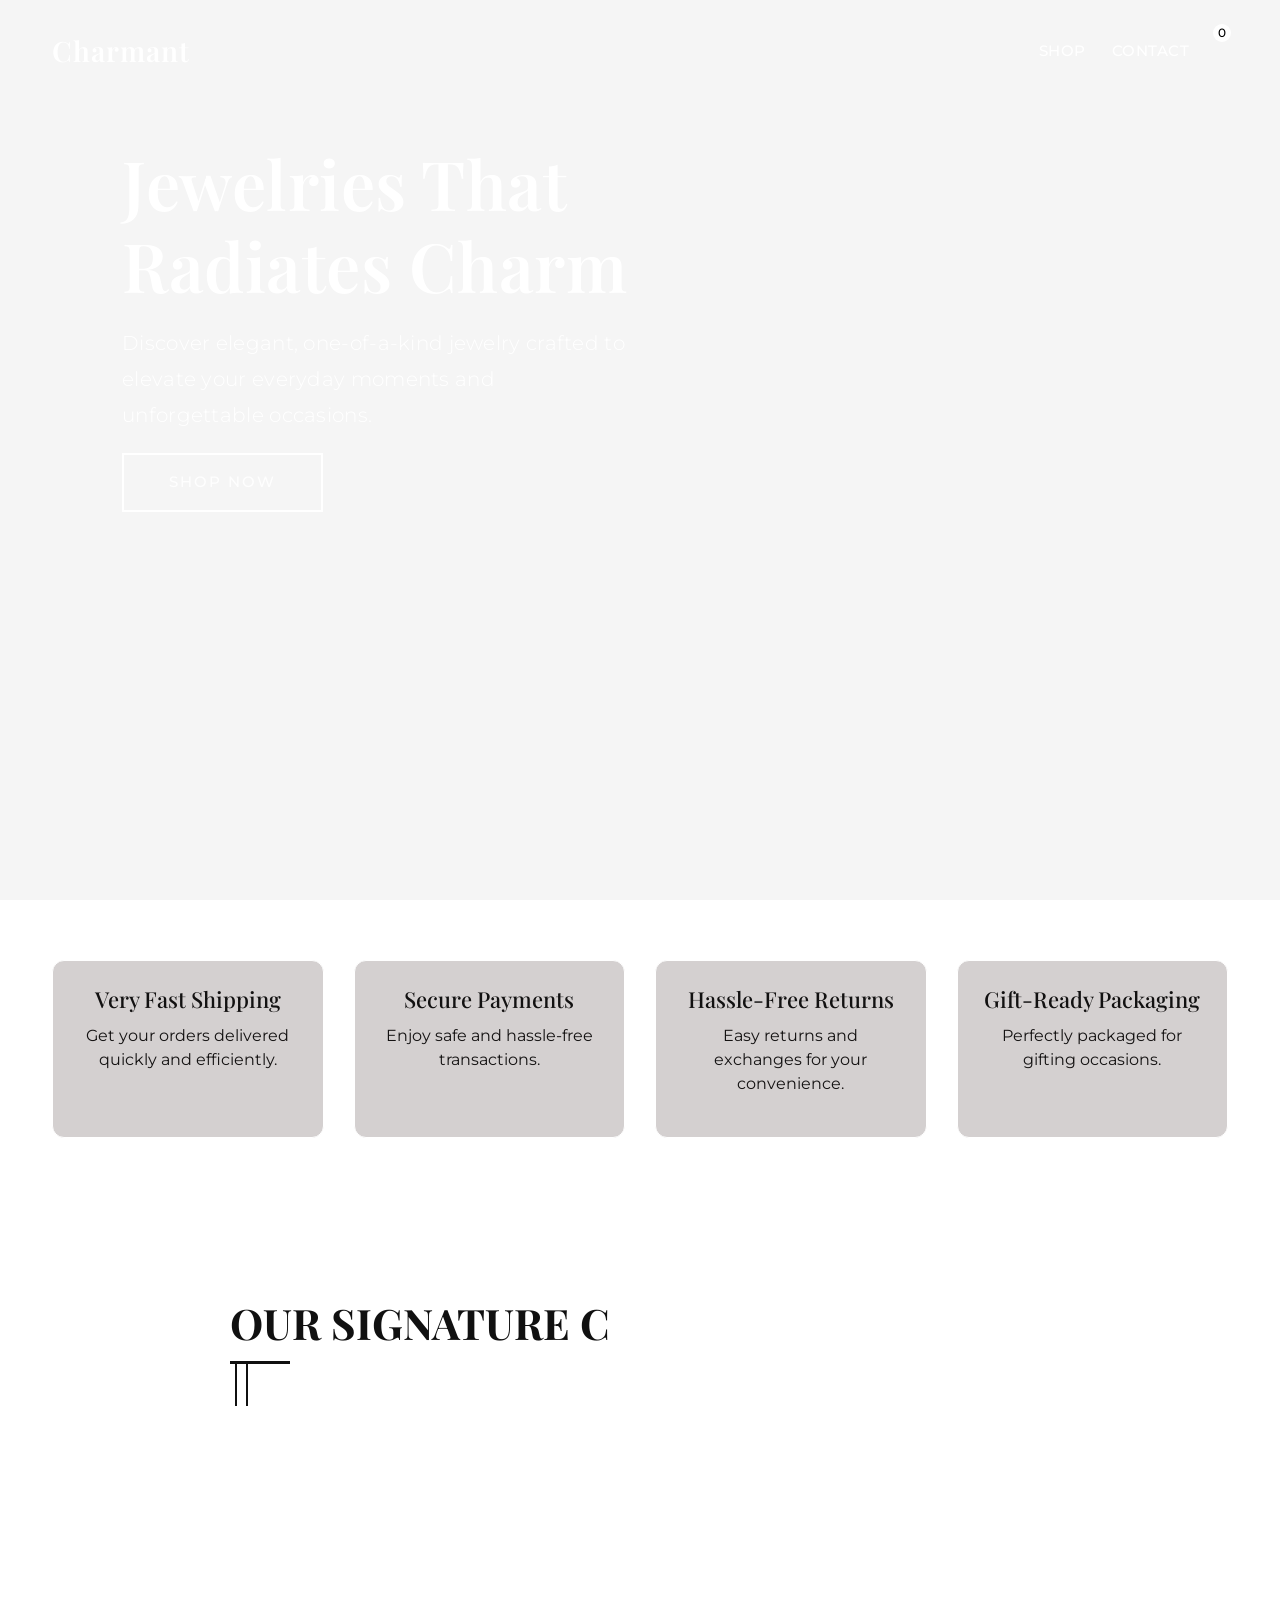
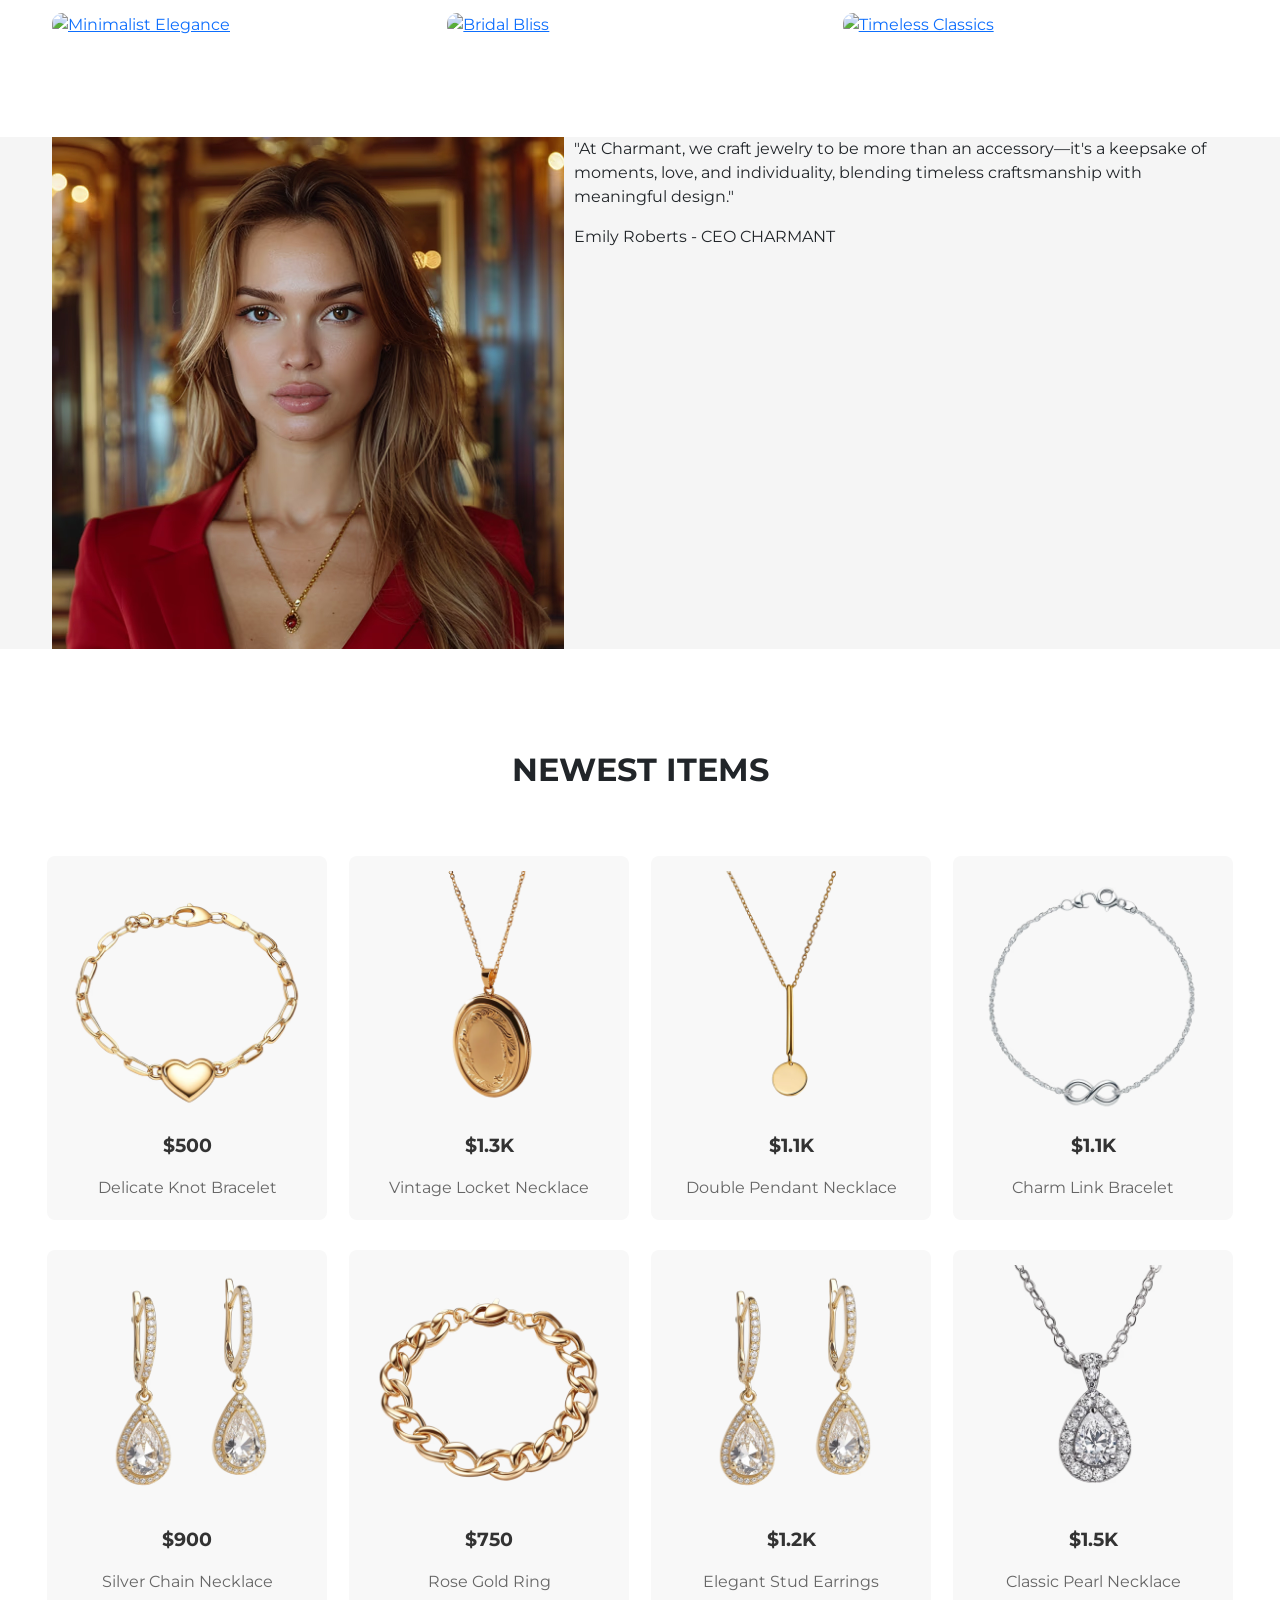
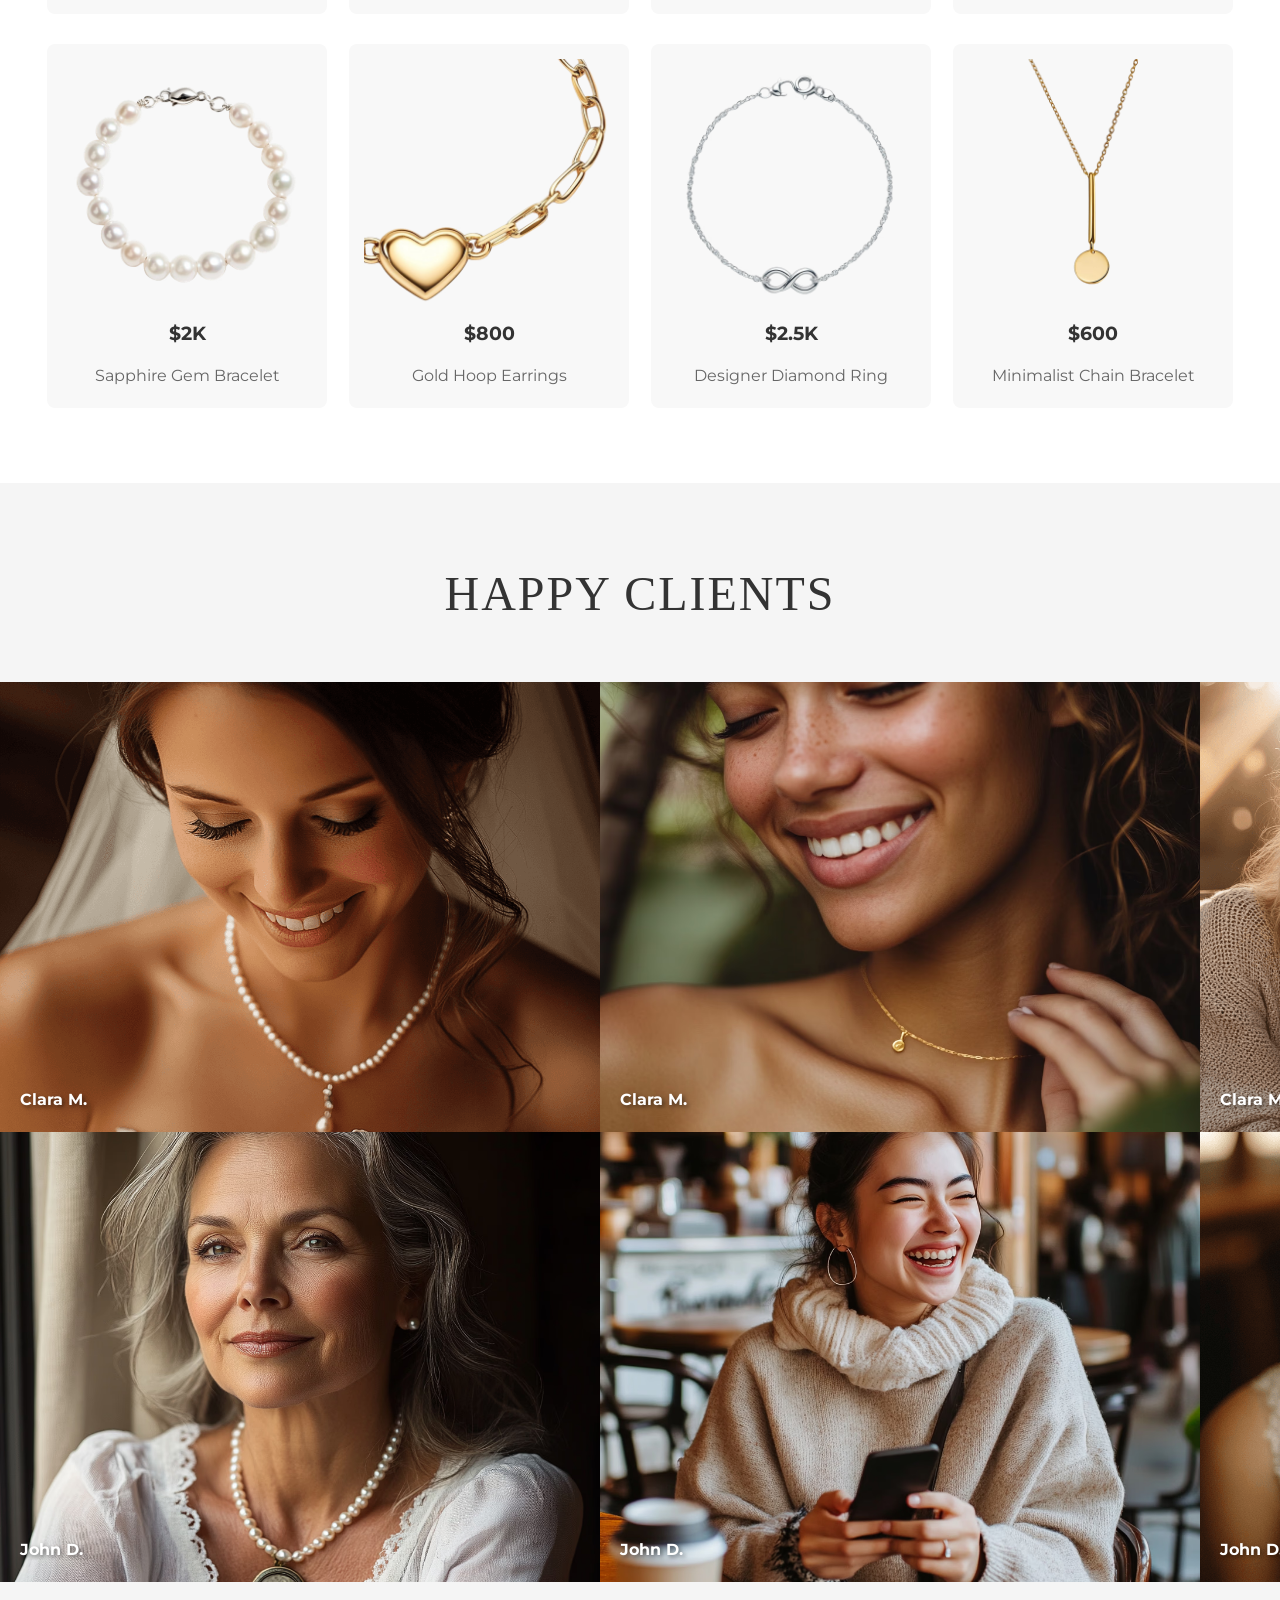
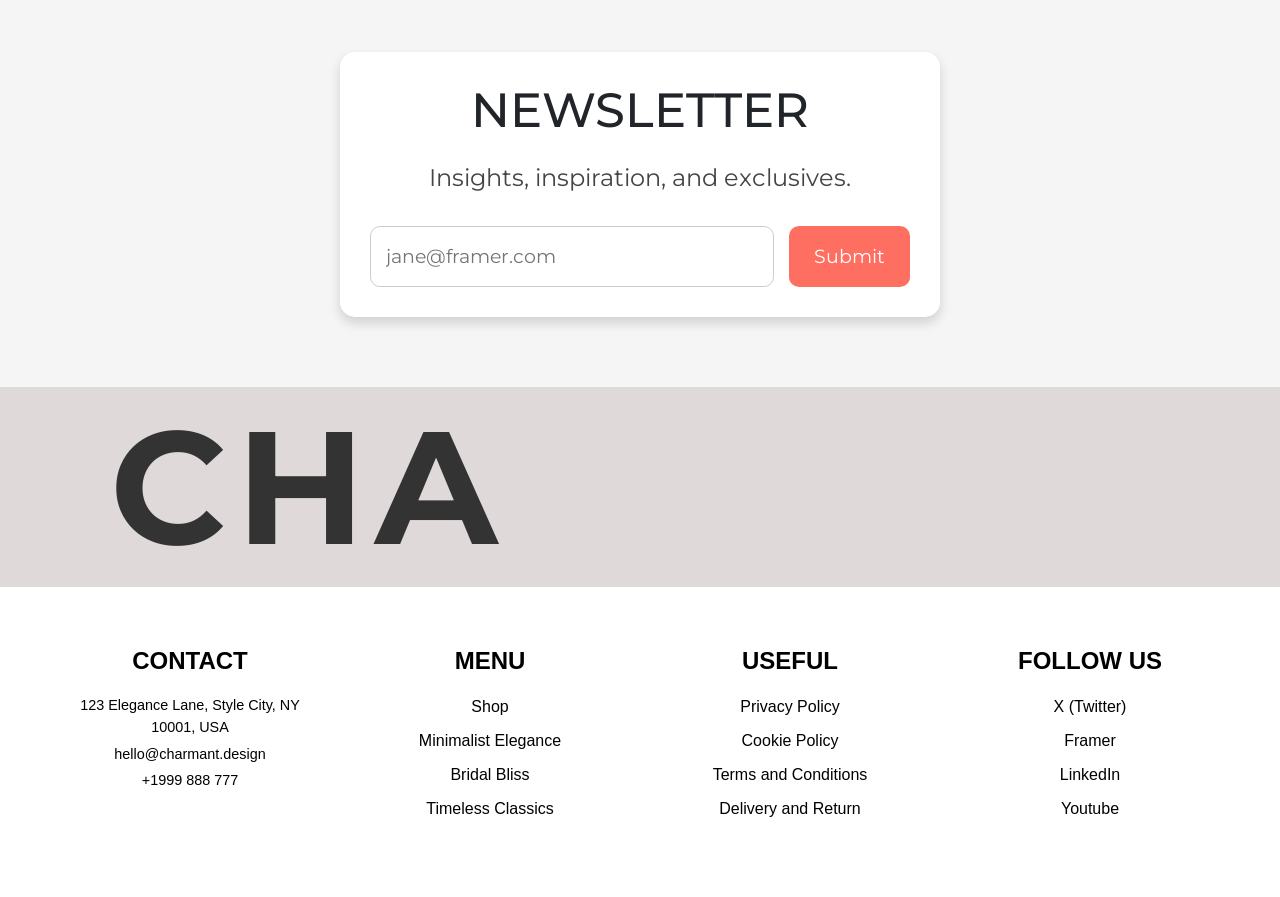
==== commit 5680469f: "update css" ====
--- a/index.html
+++ b/index.html
@@ -8,7 +8,7 @@
         href="https://fonts.googleapis.com/css2?family=Playfair+Display:wght@400;500;600;700&family=Montserrat:wght@300;400;500&display=swap"
         rel="stylesheet">
     <link href="https://cdn.jsdelivr.net/npm/bootstrap@5.3.0/dist/css/bootstrap.min.css" rel="stylesheet">
-    <link href="https://cdnjs.cloudflare.com/ajax/libs/font-awesome/6.0.0/css/all.min.css" rel="stylesheet">
+ 
     <link rel="stylesheet" href="styles.css">
 </head>
 
@@ -55,7 +55,7 @@
             </div>
         </div>
     </header>
-    <script src="https://cdn.jsdelivr.net/npm/bootstrap@5.3.0/dist/js/bootstrap.bundle.min.js"></script>
+  
     <script src="https://cdnjs.cloudflare.com/ajax/libs/gsap/3.11.5/gsap.min.js"></script>
     <script src="script.js"></script>
     <!-- Features Section -->
--- a/charmant.css
+++ b/charmant.css
@@ -0,0 +1,122 @@
+/* CHARMANT Section */
+.charmant-section {
+    position: relative;
+    height: 200px;
+    display: flex;
+    justify-content: center;
+    align-items: center;
+    background-color: #dfd9d9;
+    margin: 0 auto;
+}
+
+/* CHARMANT Text */
+.charmant-text {
+    position: relative;
+    font-size: 10rem;
+    font-weight: bold;
+    color: #333;
+    text-align: center;
+    display: flex;
+    gap: 10px;
+    margin: 0;
+    padding: 0;
+}
+
+/* Animation for each letter */
+.char {
+    opacity: 0;
+    transition: opacity 0.5s ease-in-out;
+}
+
+/* Footer Styles */
+.footer {
+    background: #ffffff; /* White background */
+    color: #000000; /* Black text color */
+    padding: 40px 20px;
+    text-align: center;
+    font-family: 'Arial', sans-serif;
+    border-top: none; /* Remove border top */
+}
+
+.footer-content {
+    display: flex;
+    justify-content: space-around;
+    flex-wrap: wrap;
+    max-width: 1200px;
+    margin: 0 auto;
+}
+
+.footer-section {
+    margin: 20px;
+    flex: 1 1 200px;
+}
+
+.footer-section h3 {
+    margin-bottom: 20px;
+    font-size: 1.5rem;
+    color: #000000; /* Black heading color */
+    text-transform: uppercase;
+    font-weight: bold; /* Bold heading */
+}
+
+.footer-section ul {
+    list-style: none;
+    padding: 0;
+}
+
+.footer-section ul li {
+    margin: 10px 0;
+}
+
+.footer-section ul li a {
+    color: #000000; /* Black text color for links */
+    text-decoration: none;
+    font-size: 1rem;
+    transition: color 0.3s ease, transform 0.3s ease;
+}
+
+.footer-section ul li a:hover {
+    color: #e67e22; /* Orange hover color for links */
+    transform: translateX(5px);
+}
+
+.footer-section p {
+    margin: 5px 0;
+    font-size: 0.9rem;
+    color: #000000; /* Black text color */
+}
+
+/* Social Media Icons */
+.footer-section.social ul {
+    display: flex;
+    justify-content: center;
+    gap: 15px;
+}
+
+.footer-section.social ul li a {
+    display: inline-block;
+    width: 40px;
+    height: 40px;
+    line-height: 40px;
+    text-align: center;
+    background-color: #e67e22; /* Orange background for icons */
+    border-radius: 50%;
+    transition: background-color 0.3s ease;
+}
+
+.footer-section.social ul li a:hover {
+    background-color: #d35400; /* Darker orange on hover */
+}
+
+/* Footer Bottom */
+.footer-bottom {
+    margin-top: 30px;
+    padding-top: 20px;
+    border-top: 1px solid #e0e0e0; /* Light gray border for separation */
+    font-size: 0.9rem;
+    color: #000000; /* Black text color */
+}
+
+.footer-bottom p {
+    margin: 0;
+}
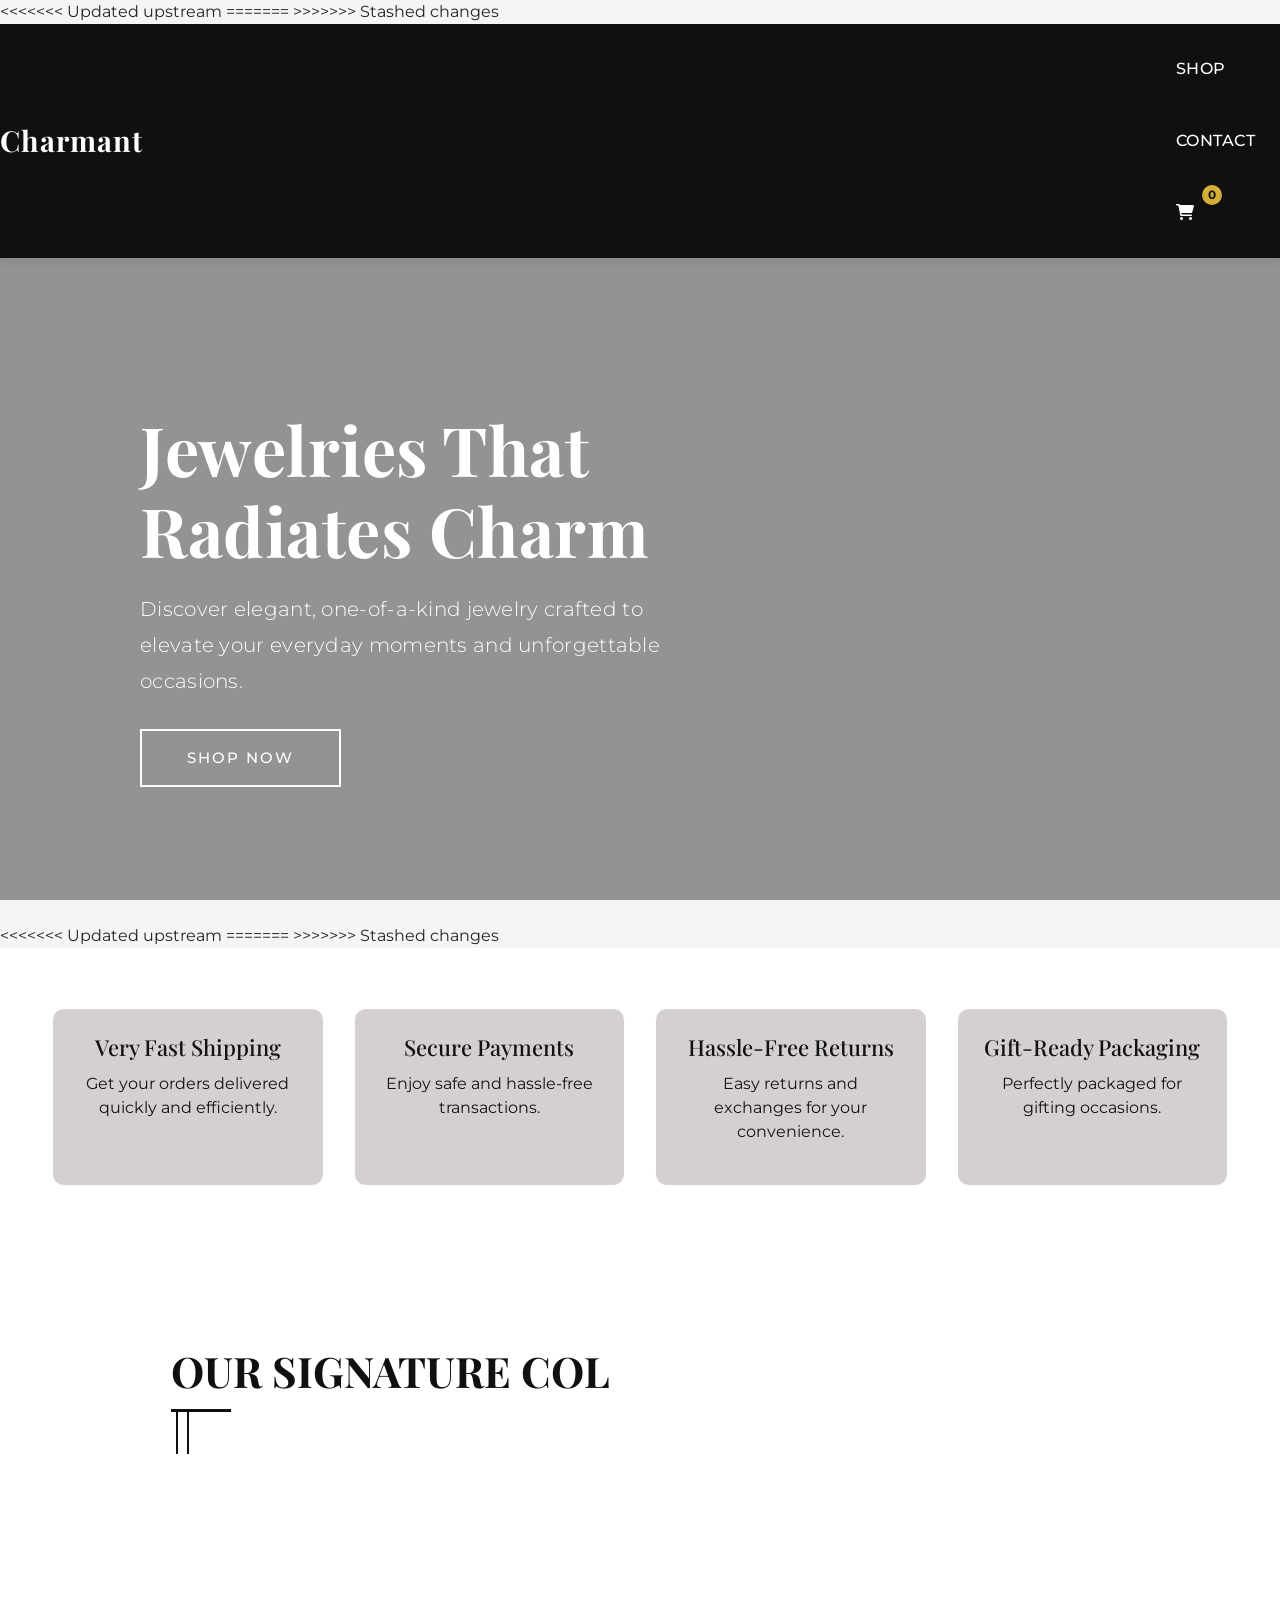
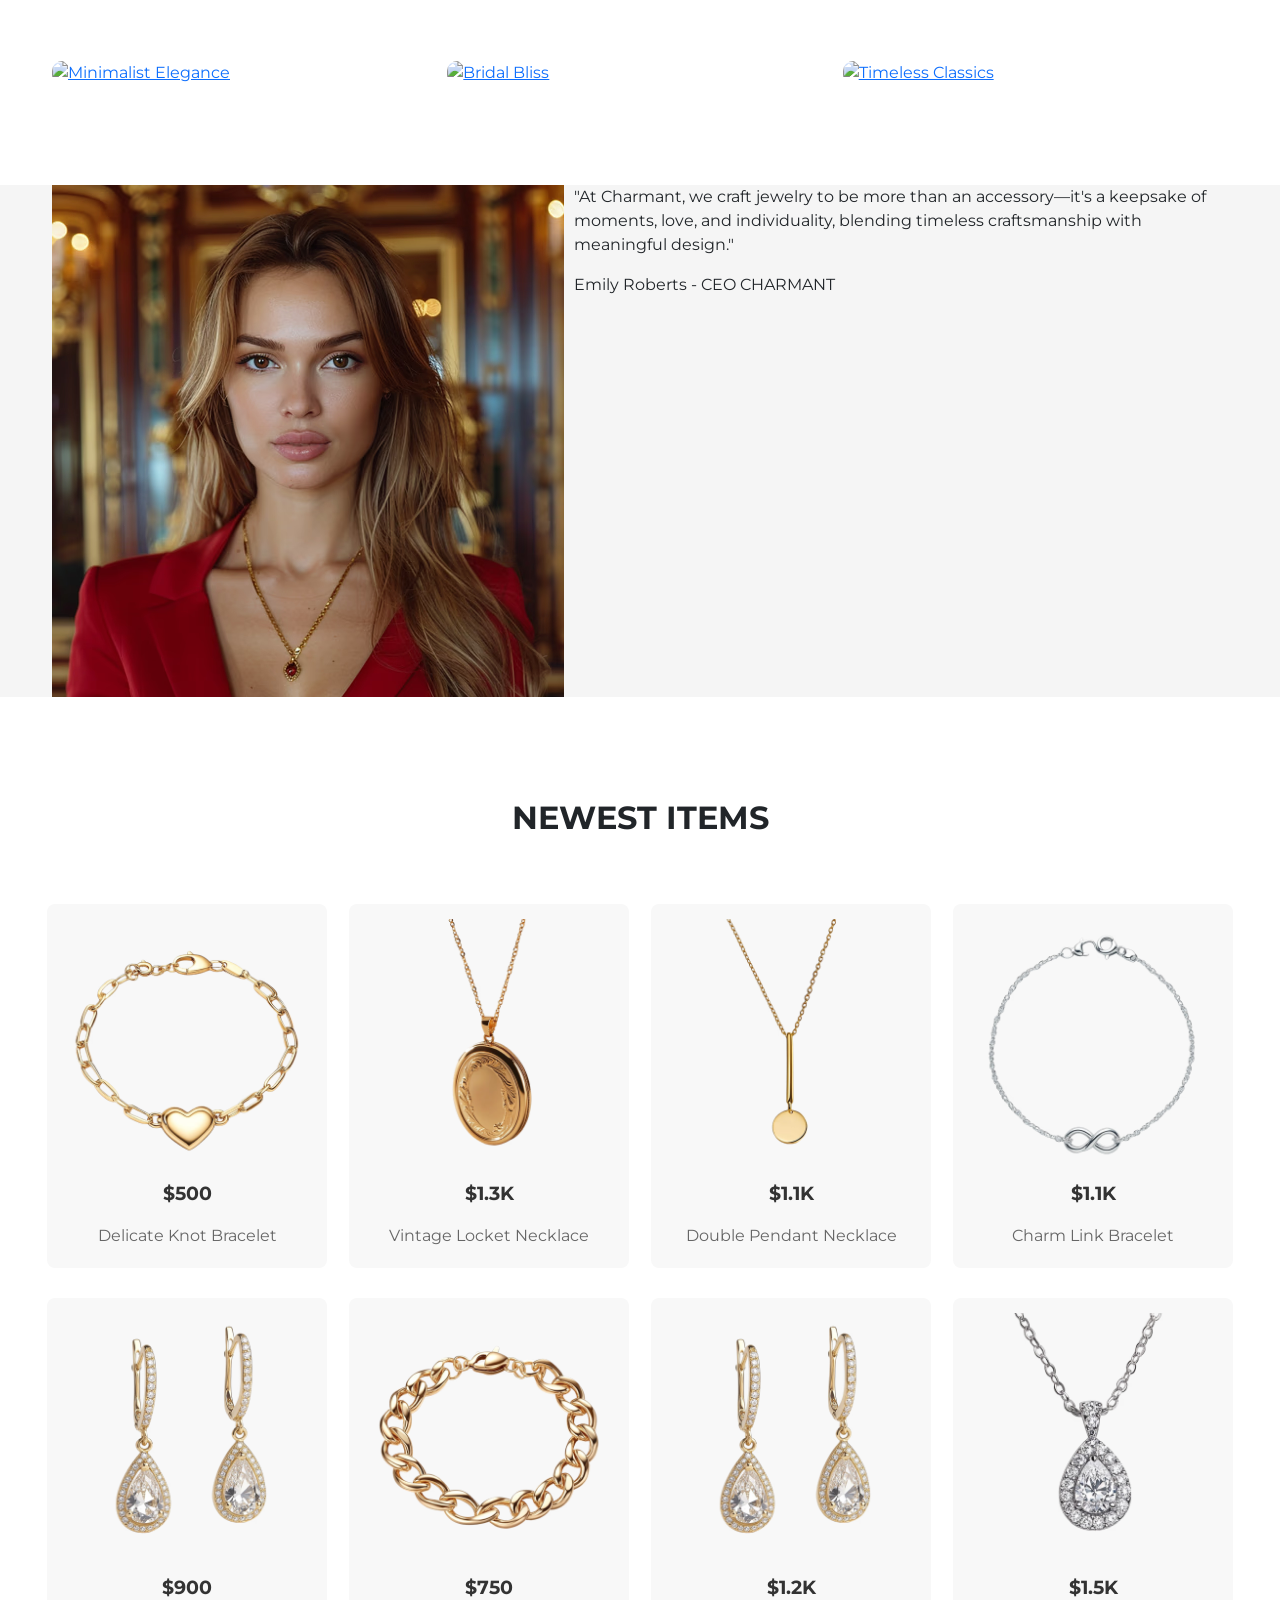
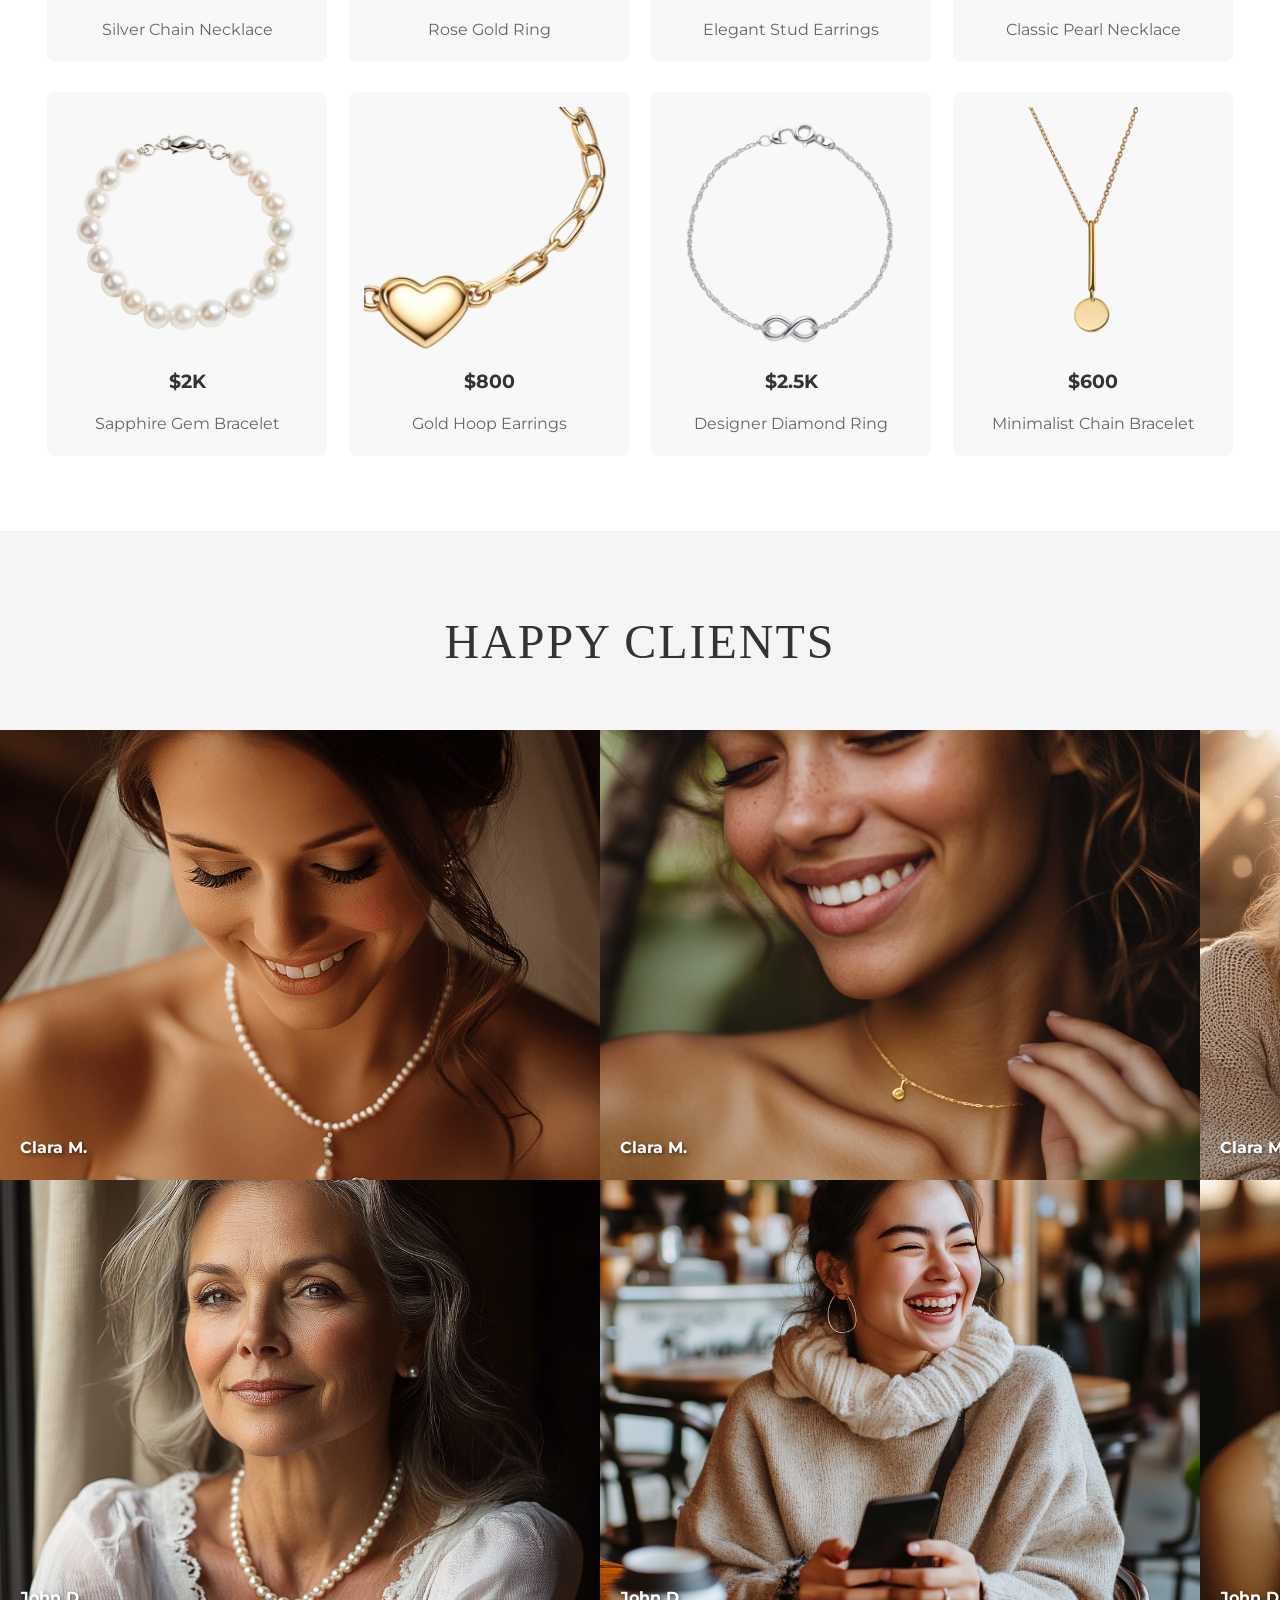
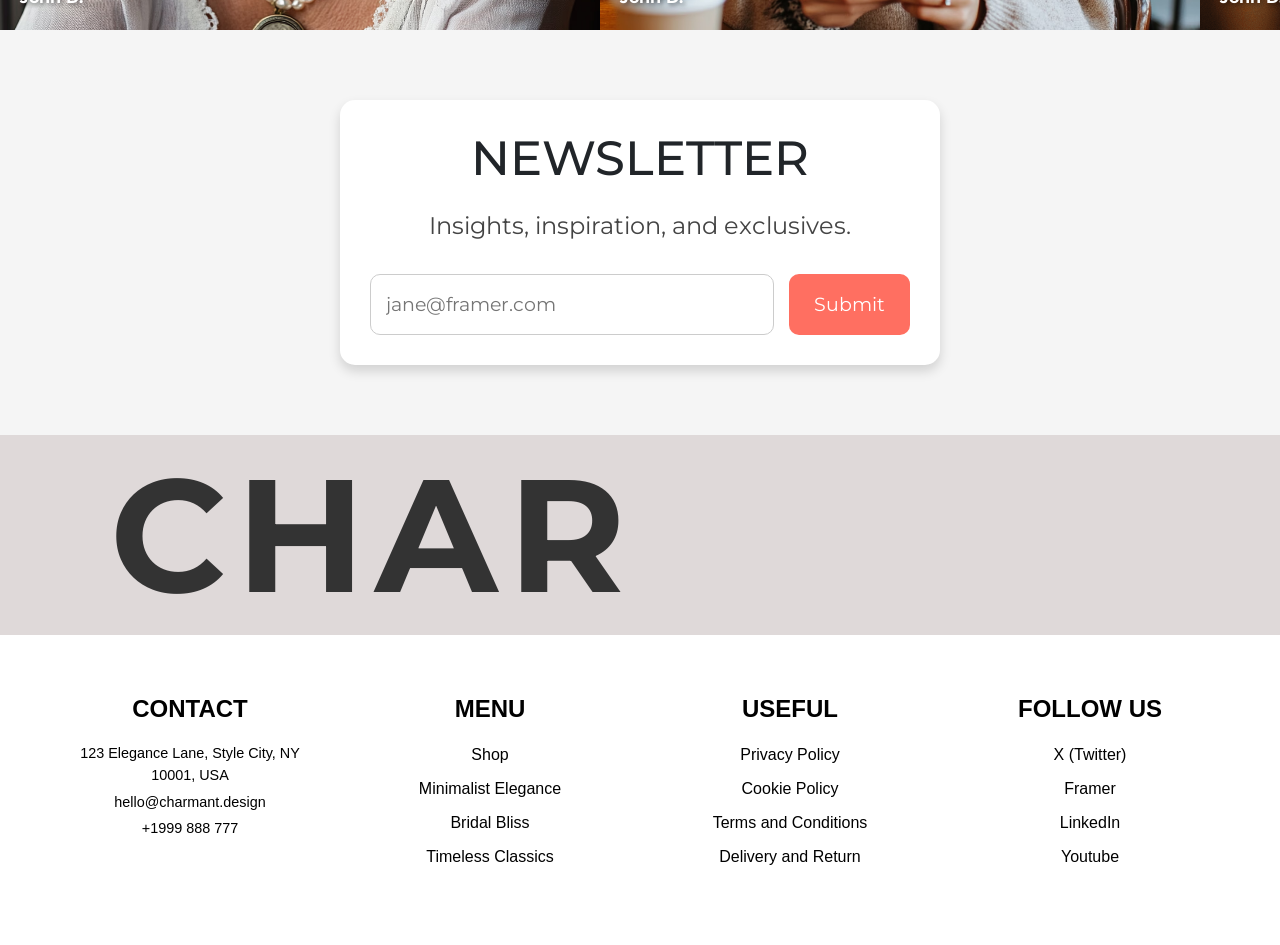
==== commit 8f67e5c5: "updated css" ====
--- a/index.html
+++ b/index.html
@@ -7,22 +7,244 @@
     <link
         href="https://fonts.googleapis.com/css2?family=Playfair+Display:wght@400;500;600;700&family=Montserrat:wght@300;400;500&display=swap"
         rel="stylesheet">
+<<<<<<< Updated upstream
     <link href="https://cdn.jsdelivr.net/npm/bootstrap@5.3.0/dist/css/bootstrap.min.css" rel="stylesheet">
  
+=======
+    
+    <link href="https://cdnjs.cloudflare.com/ajax/libs/font-awesome/6.0.0/css/all.min.css" rel="stylesheet">
+   
+>>>>>>> Stashed changes
     <link rel="stylesheet" href="styles.css">
+    <style>
+        /* Navbar Styles */
+        .navbar {
+            background-color: #101010 !important;
+            padding: 1rem 2rem;
+            box-shadow: 0 2px 10px rgba(0, 0, 0, 0.1);
+            position: sticky;
+            top: 0;
+            z-index: 1000;
+            display: flex;
+            justify-content: space-between;
+            align-items: center;
+            border-bottom: none;
+        }
+
+        .navbar-brand {
+            font-family: 'Playfair Display', serif;
+            font-size: 1.8rem;
+            font-weight: 700;
+            color: #ffffff !important;
+            letter-spacing: 1px;
+            text-decoration: none;
+        }
+
+        .navbar-nav {
+            display: flex;
+            list-style: none;
+            margin: 0;
+            padding: 0;
+            gap: 2rem;
+        }
+
+        .nav-item {
+            margin: 0;
+        }
+
+        .nav-link {
+            font-family: 'Montserrat', sans-serif;
+            font-size: 1rem;
+            font-weight: 500;
+            color: #ffffff !important;
+            transition: color 0.3s ease;
+            position: relative;
+            text-decoration: none;
+            display: inline-block;
+        }
+
+        .nav-link:hover {
+            color: #d4af37 !important;
+        }
+
+        .nav-link::after {
+            content: '';
+            position: absolute;
+            bottom: -5px;
+            left: 0;
+            width: 0;
+            height: 2px;
+            background-color: #d4af37;
+            transition: width 0.3s ease;
+        }
+
+        .nav-link:hover::after {
+            width: 100%;
+        }
+
+        .shopping-cart {
+            position: relative;
+        }
+
+        .cart-count {
+            position: absolute;
+            top: -8px;
+            right: -8px;
+            background-color: #d4af37;
+            color: #101010;
+            border-radius: 50%;
+            width: 20px;
+            height: 20px;
+            display: flex;
+            align-items: center;
+            justify-content: center;
+            font-size: 0.75rem;
+            font-weight: bold;
+        }
+
+        .navbar-toggler {
+            display: none;
+            background: none;
+            border: none;
+            color: white;
+            font-size: 1.5rem;
+            cursor: pointer;
+        }
+
+        /* Header and Hero */
+        header {
+            position: relative;
+            min-height: 100vh;
+            display: flex;
+            flex-direction: column;
+            background: linear-gradient(rgba(0, 0, 0, 0.4), rgba(0, 0, 0, 0.4)), 
+                        url('https://framerusercontent.com/images/g5RgJxVlVnNGGG8WU9pq5vBN7B0.png?scale-down-to=2048');
+            background-size: cover;
+            background-position: center;
+            background-repeat: no-repeat;
+            background-attachment: fixed;
+        }
+
+        .hero-container {
+            flex: 1;
+            display: flex;
+            align-items: center;
+            justify-content: flex-start;
+            padding: 0 70px;
+            z-index: 10;
+        }
+
+        .hero {
+            max-width: 700px;
+        }
+
+        .hero-title {
+            font-family: 'Playfair Display', serif;
+            font-size: 68px;
+            font-weight: 700;
+            color: #ffffff;
+            margin-bottom: 20px;
+            line-height: 1.2;
+            opacity: 1;
+            transform: none;
+        }
+
+        .hero-subtitle {
+            font-family: 'Montserrat', sans-serif;
+            font-size: 20px;
+            color: #ffffff;
+            margin-bottom: 30px;
+            line-height: 1.8;
+            font-weight: 300;
+            opacity: 1;
+            transform: none;
+        }
+
+        .btn-shop {
+            display: inline-block;
+            padding: 16px 45px;
+            background: transparent;
+            color: #ffffff;
+            border: 2px solid #ffffff;
+            text-transform: uppercase;
+            text-decoration: none;
+            font-weight: 500;
+            font-size: 15px;
+            letter-spacing: 2px;
+            transition: all 0.4s ease;
+            cursor: pointer;
+            opacity: 1;
+            transform: none;
+        }
+
+        .btn-shop:hover {
+            background: #ffffff;
+            color: #000;
+        }
+
+        /* Mobile responsiveness */
+        @media (max-width: 768px) {
+            header {
+                min-height: 80vh;
+            }
+
+            .navbar {
+                flex-wrap: wrap;
+                padding: 1rem;
+            }
+
+            .navbar-toggler {
+                display: block;
+            }
+
+            .navbar-nav {
+                width: 100%;
+                flex-direction: column;
+                gap: 1rem;
+                display: none;
+                margin-top: 1rem;
+            }
+
+            .navbar-nav.active {
+                display: flex;
+            }
+
+            .nav-link {
+                padding: 0.5rem 0;
+                border-bottom: 1px solid #333;
+            }
+
+            .nav-link::after {
+                display: none;
+            }
+
+            .hero-container {
+                padding: 0 20px;
+            }
+
+            .hero-title {
+                font-size: 42px;
+            }
+
+            .hero-subtitle {
+                font-size: 16px;
+            }
+
+            .btn-shop {
+                padding: 12px 30px;
+                font-size: 13px;
+            }
+        }
+    </style>
 </head>
-
 <body>
     <header>
-      <div class="background-overlay"></div>
-<nav class="navbar navbar-expand-lg navbar-dark">
-    <div class="container">
-        <a class="navbar-brand" href="#">Charmant</a>
-        <button class="navbar-toggler" type="button" data-bs-toggle="collapse" data-bs-target="#navbarNav">
-            <span class="navbar-toggler-icon"></span>
-        </button>
-        <div class="collapse navbar-collapse" id="navbarNav">
-            <ul class="navbar-nav ms-auto">
+        <nav class="navbar">
+            <a class="navbar-brand" href="#">Charmant</a>
+            <button class="navbar-toggler" onclick="toggleMenu()">
+                <i class="fas fa-bars"></i>
+            </button>
+            <ul class="navbar-nav" id="navbarNav">
                 <li class="nav-item">
                     <a class="nav-link" href="shop.html">Shop</a>
                 </li>
@@ -36,28 +258,23 @@
                     </a>
                 </li>
             </ul>
-        </div>
-    </div>
-</nav>
-
-
-                        </li>
-                    </ul>
-                </div>
-            </div>
         </nav>
-        <div class="container">
+        
+        <div class="hero-container">
             <div class="hero">
                 <h1 class="hero-title">Jewelries That Radiates Charm</h1>
-                <p class="hero-subtitle">Discover elegant, one-of-a-kind jewelry crafted to elevate your everyday
-                    moments and unforgettable occasions.</p>
-                <a href="shop.html" class="btn btn-shop">Shop Now</a>
+                <p class="hero-subtitle">Discover elegant, one-of-a-kind jewelry crafted to elevate your everyday moments and unforgettable occasions.</p>
+                <a href="shop.html" class="btn-shop">Shop Now</a>
             </div>
         </div>
     </header>
+<<<<<<< Updated upstream
   
     <script src="https://cdnjs.cloudflare.com/ajax/libs/gsap/3.11.5/gsap.min.js"></script>
     <script src="script.js"></script>
+=======
+   
+>>>>>>> Stashed changes
     <!-- Features Section -->
     <section class="features">
         <div class="container">
@@ -1099,9 +1316,3 @@
     </body>
 
 </html>
-</body>
-
-</html>
-</body>
-
-</html>
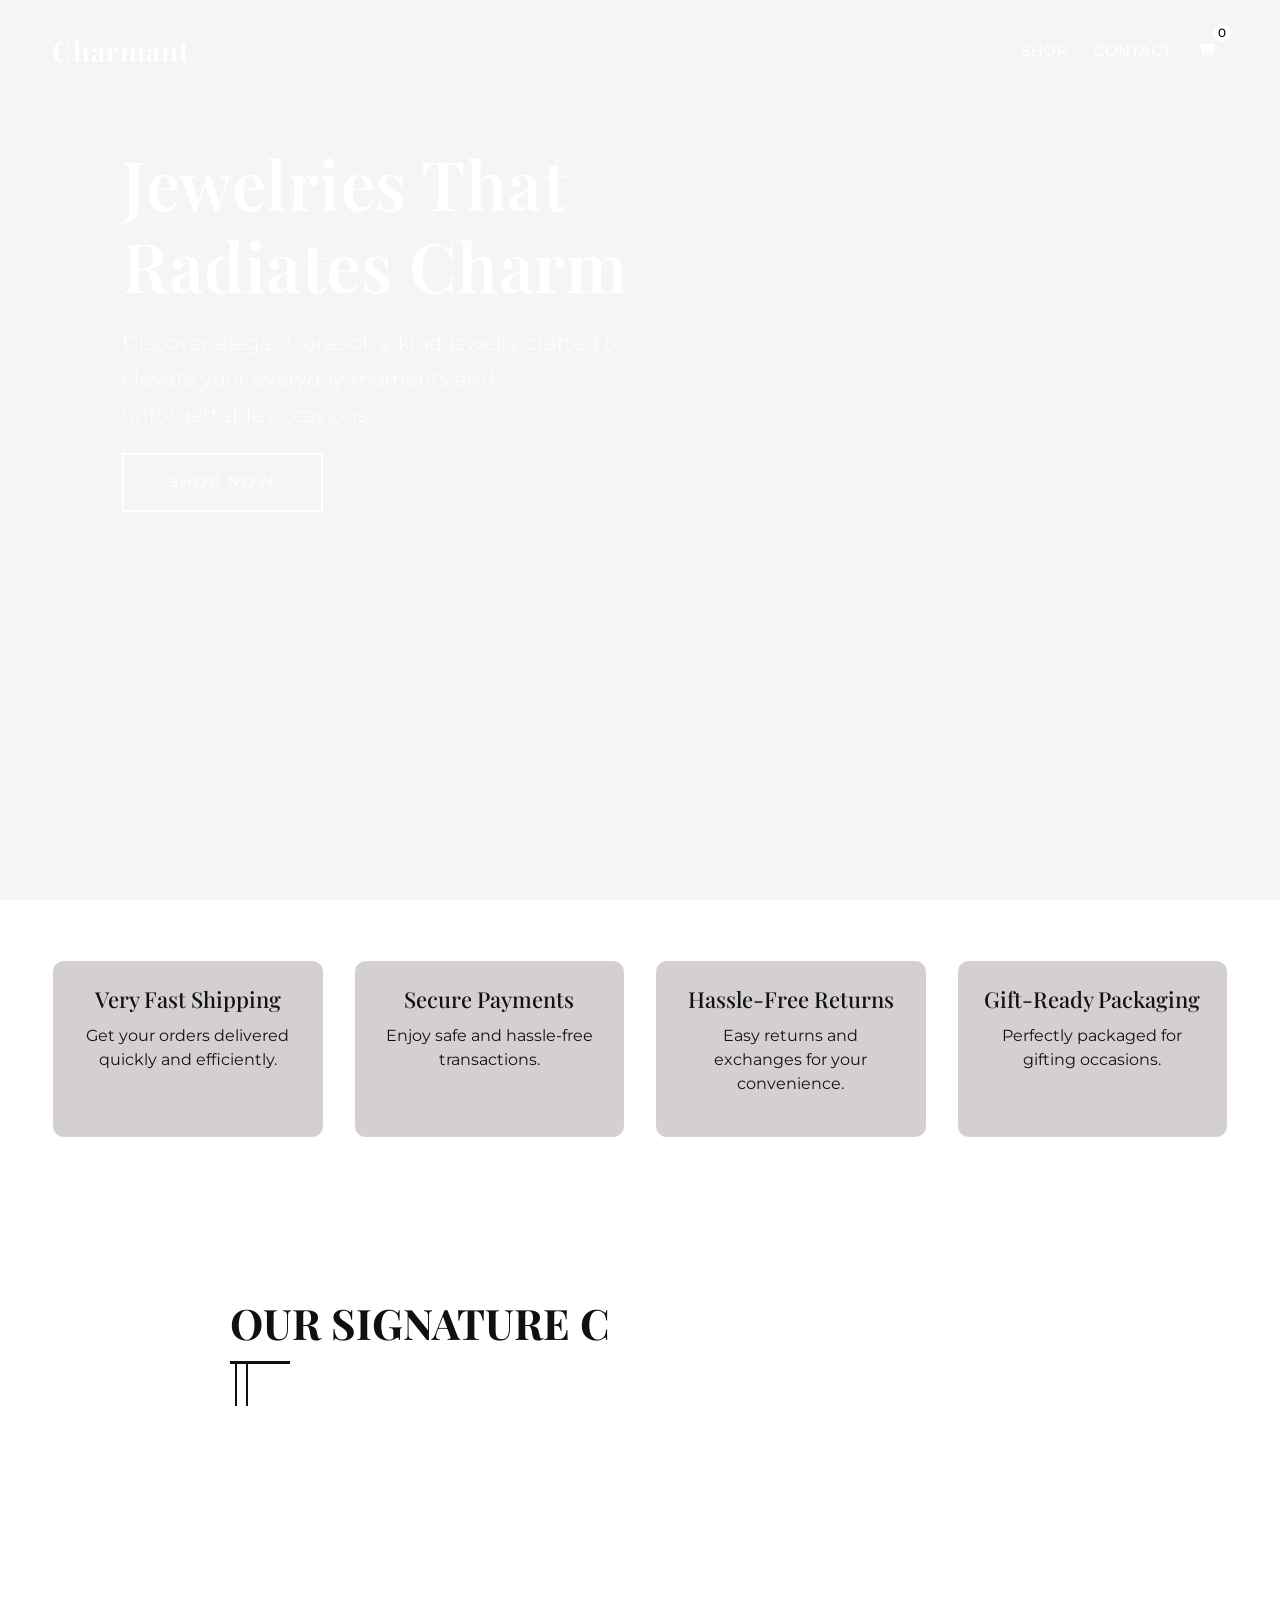
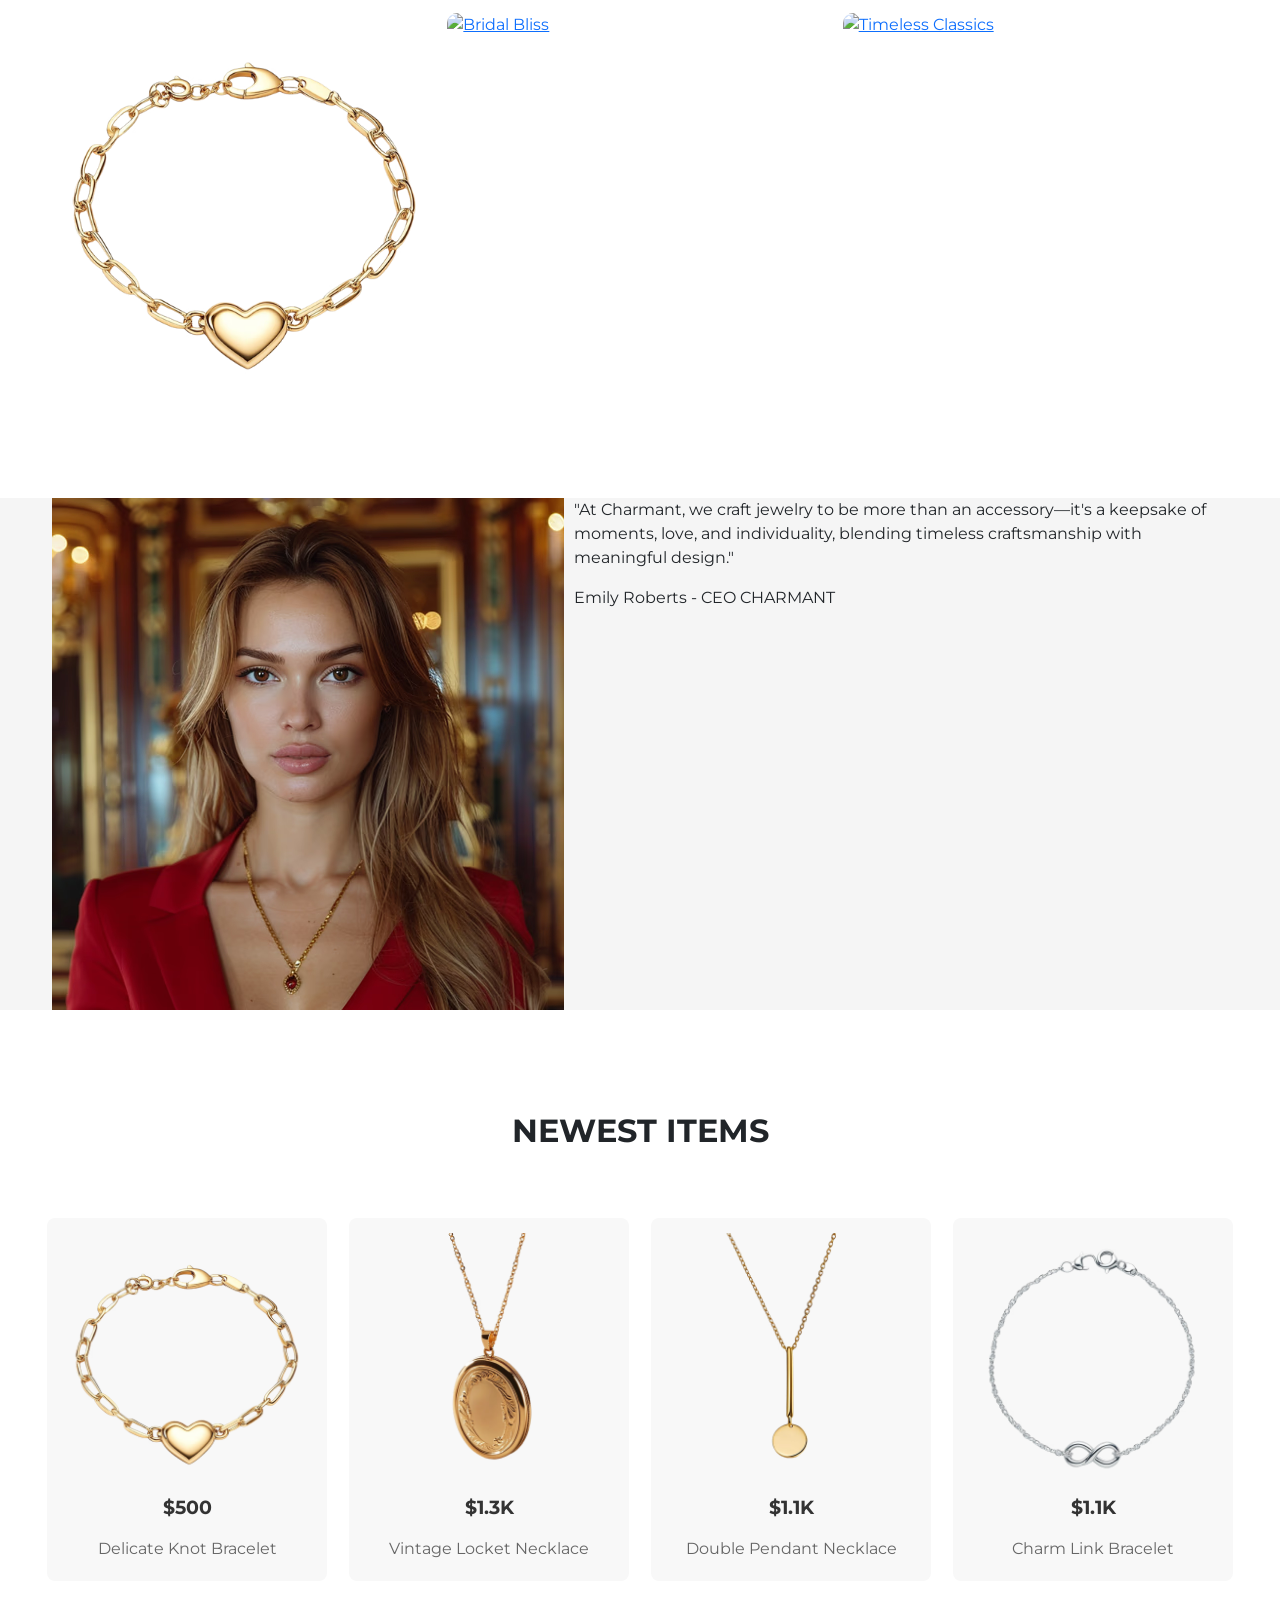
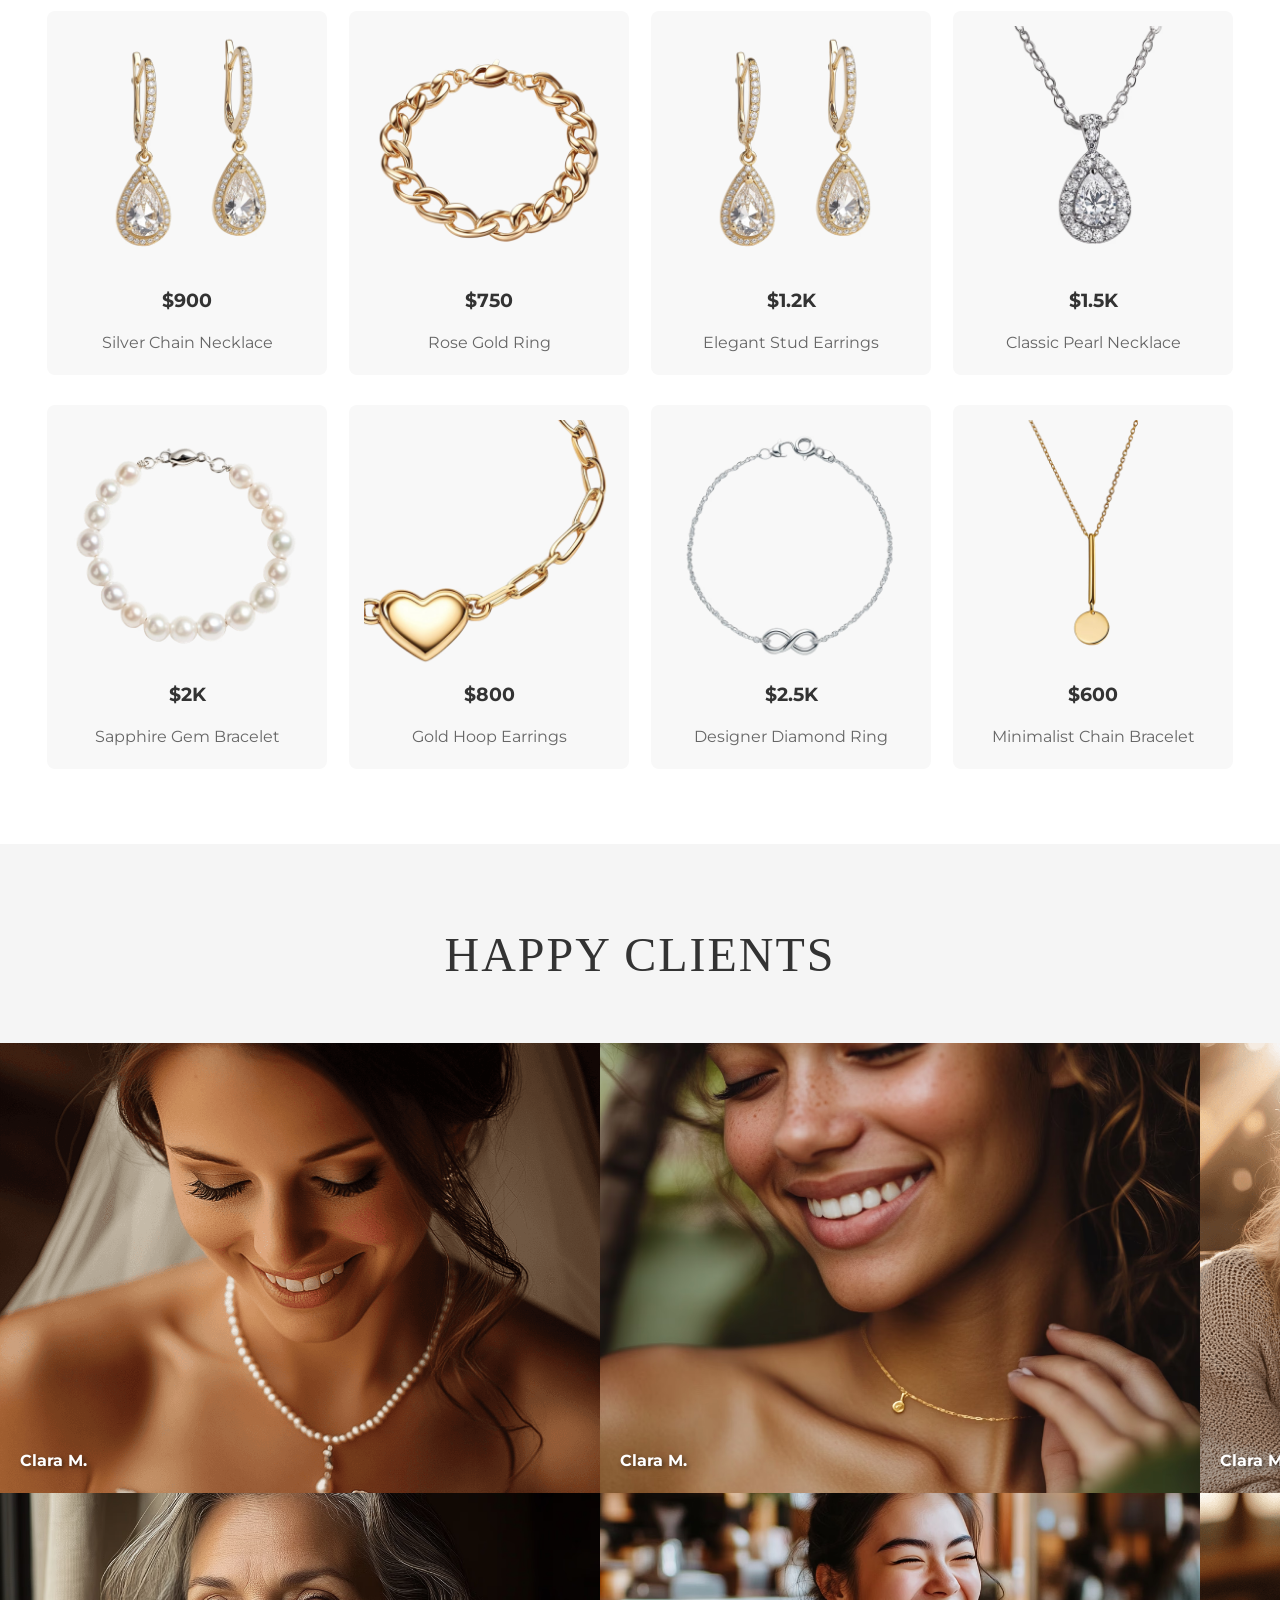
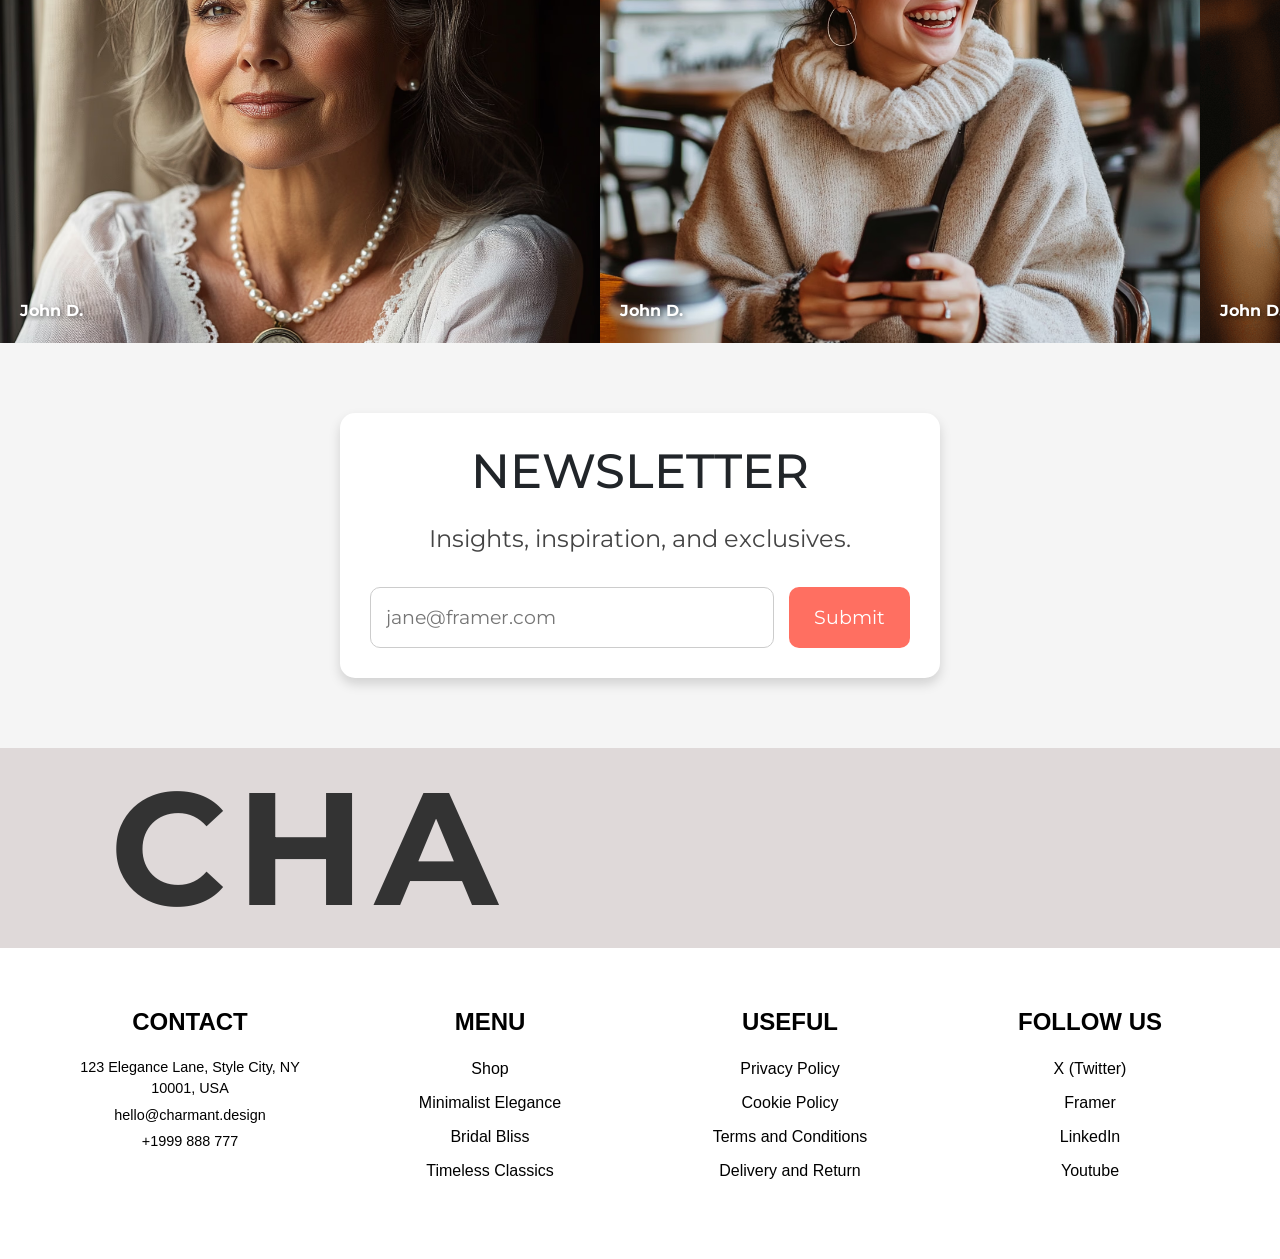
==== commit ff23c355: "adjusting herosection css" ====
--- a/index.html
+++ b/index.html
@@ -7,244 +7,22 @@
     <link
         href="https://fonts.googleapis.com/css2?family=Playfair+Display:wght@400;500;600;700&family=Montserrat:wght@300;400;500&display=swap"
         rel="stylesheet">
-<<<<<<< Updated upstream
     <link href="https://cdn.jsdelivr.net/npm/bootstrap@5.3.0/dist/css/bootstrap.min.css" rel="stylesheet">
- 
-=======
-    
     <link href="https://cdnjs.cloudflare.com/ajax/libs/font-awesome/6.0.0/css/all.min.css" rel="stylesheet">
-   
->>>>>>> Stashed changes
     <link rel="stylesheet" href="styles.css">
-    <style>
-        /* Navbar Styles */
-        .navbar {
-            background-color: #101010 !important;
-            padding: 1rem 2rem;
-            box-shadow: 0 2px 10px rgba(0, 0, 0, 0.1);
-            position: sticky;
-            top: 0;
-            z-index: 1000;
-            display: flex;
-            justify-content: space-between;
-            align-items: center;
-            border-bottom: none;
-        }
-
-        .navbar-brand {
-            font-family: 'Playfair Display', serif;
-            font-size: 1.8rem;
-            font-weight: 700;
-            color: #ffffff !important;
-            letter-spacing: 1px;
-            text-decoration: none;
-        }
-
-        .navbar-nav {
-            display: flex;
-            list-style: none;
-            margin: 0;
-            padding: 0;
-            gap: 2rem;
-        }
-
-        .nav-item {
-            margin: 0;
-        }
-
-        .nav-link {
-            font-family: 'Montserrat', sans-serif;
-            font-size: 1rem;
-            font-weight: 500;
-            color: #ffffff !important;
-            transition: color 0.3s ease;
-            position: relative;
-            text-decoration: none;
-            display: inline-block;
-        }
-
-        .nav-link:hover {
-            color: #d4af37 !important;
-        }
-
-        .nav-link::after {
-            content: '';
-            position: absolute;
-            bottom: -5px;
-            left: 0;
-            width: 0;
-            height: 2px;
-            background-color: #d4af37;
-            transition: width 0.3s ease;
-        }
-
-        .nav-link:hover::after {
-            width: 100%;
-        }
-
-        .shopping-cart {
-            position: relative;
-        }
-
-        .cart-count {
-            position: absolute;
-            top: -8px;
-            right: -8px;
-            background-color: #d4af37;
-            color: #101010;
-            border-radius: 50%;
-            width: 20px;
-            height: 20px;
-            display: flex;
-            align-items: center;
-            justify-content: center;
-            font-size: 0.75rem;
-            font-weight: bold;
-        }
-
-        .navbar-toggler {
-            display: none;
-            background: none;
-            border: none;
-            color: white;
-            font-size: 1.5rem;
-            cursor: pointer;
-        }
-
-        /* Header and Hero */
-        header {
-            position: relative;
-            min-height: 100vh;
-            display: flex;
-            flex-direction: column;
-            background: linear-gradient(rgba(0, 0, 0, 0.4), rgba(0, 0, 0, 0.4)), 
-                        url('https://framerusercontent.com/images/g5RgJxVlVnNGGG8WU9pq5vBN7B0.png?scale-down-to=2048');
-            background-size: cover;
-            background-position: center;
-            background-repeat: no-repeat;
-            background-attachment: fixed;
-        }
-
-        .hero-container {
-            flex: 1;
-            display: flex;
-            align-items: center;
-            justify-content: flex-start;
-            padding: 0 70px;
-            z-index: 10;
-        }
-
-        .hero {
-            max-width: 700px;
-        }
-
-        .hero-title {
-            font-family: 'Playfair Display', serif;
-            font-size: 68px;
-            font-weight: 700;
-            color: #ffffff;
-            margin-bottom: 20px;
-            line-height: 1.2;
-            opacity: 1;
-            transform: none;
-        }
-
-        .hero-subtitle {
-            font-family: 'Montserrat', sans-serif;
-            font-size: 20px;
-            color: #ffffff;
-            margin-bottom: 30px;
-            line-height: 1.8;
-            font-weight: 300;
-            opacity: 1;
-            transform: none;
-        }
-
-        .btn-shop {
-            display: inline-block;
-            padding: 16px 45px;
-            background: transparent;
-            color: #ffffff;
-            border: 2px solid #ffffff;
-            text-transform: uppercase;
-            text-decoration: none;
-            font-weight: 500;
-            font-size: 15px;
-            letter-spacing: 2px;
-            transition: all 0.4s ease;
-            cursor: pointer;
-            opacity: 1;
-            transform: none;
-        }
-
-        .btn-shop:hover {
-            background: #ffffff;
-            color: #000;
-        }
-
-        /* Mobile responsiveness */
-        @media (max-width: 768px) {
-            header {
-                min-height: 80vh;
-            }
-
-            .navbar {
-                flex-wrap: wrap;
-                padding: 1rem;
-            }
-
-            .navbar-toggler {
-                display: block;
-            }
-
-            .navbar-nav {
-                width: 100%;
-                flex-direction: column;
-                gap: 1rem;
-                display: none;
-                margin-top: 1rem;
-            }
-
-            .navbar-nav.active {
-                display: flex;
-            }
-
-            .nav-link {
-                padding: 0.5rem 0;
-                border-bottom: 1px solid #333;
-            }
-
-            .nav-link::after {
-                display: none;
-            }
-
-            .hero-container {
-                padding: 0 20px;
-            }
-
-            .hero-title {
-                font-size: 42px;
-            }
-
-            .hero-subtitle {
-                font-size: 16px;
-            }
-
-            .btn-shop {
-                padding: 12px 30px;
-                font-size: 13px;
-            }
-        }
-    </style>
 </head>
+
 <body>
     <header>
-        <nav class="navbar">
-            <a class="navbar-brand" href="#">Charmant</a>
-            <button class="navbar-toggler" onclick="toggleMenu()">
-                <i class="fas fa-bars"></i>
-            </button>
-            <ul class="navbar-nav" id="navbarNav">
+      <div class="background-overlay"></div>
+<nav class="navbar navbar-expand-lg navbar-dark">
+    <div class="container">
+        <a class="navbar-brand" href="#">Charmant</a>
+        <button class="navbar-toggler" type="button" data-bs-toggle="collapse" data-bs-target="#navbarNav">
+            <span class="navbar-toggler-icon"></span>
+        </button>
+        <div class="collapse navbar-collapse" id="navbarNav">
+            <ul class="navbar-nav ms-auto">
                 <li class="nav-item">
                     <a class="nav-link" href="shop.html">Shop</a>
                 </li>
@@ -258,24 +36,29 @@
                     </a>
                 </li>
             </ul>
+        </div>
+    </div>
+</nav>
+
+
+                        </li>
+                    </ul>
+                </div>
+            </div>
         </nav>
-        
-        <div class="hero-container">
+        <div class="container">
             <div class="hero">
                 <h1 class="hero-title">Jewelries That Radiates Charm</h1>
-                <p class="hero-subtitle">Discover elegant, one-of-a-kind jewelry crafted to elevate your everyday moments and unforgettable occasions.</p>
-                <a href="shop.html" class="btn-shop">Shop Now</a>
+                <p class="hero-subtitle">Discover elegant, one-of-a-kind jewelry crafted to elevate your everyday
+                    moments and unforgettable occasions.</p>
+                <a href="shop.html" class="btn btn-shop">Shop Now</a>
             </div>
         </div>
     </header>
-<<<<<<< Updated upstream
-  
+    <script src="https://cdn.jsdelivr.net/npm/bootstrap@5.3.0/dist/js/bootstrap.bundle.min.js"></script>
     <script src="https://cdnjs.cloudflare.com/ajax/libs/gsap/3.11.5/gsap.min.js"></script>
     <script src="script.js"></script>
-=======
    
->>>>>>> Stashed changes
-    <!-- Features Section -->
     <section class="features">
         <div class="container">
             <div class="feature">
@@ -327,7 +110,7 @@
             transform: translateY(50px);
         }
 
-        /* Fixed heading styles */
+       
         .collections .main-heading {
             font-family: 'Playfair Display', serif;
             font-size: 42px;
@@ -338,7 +121,7 @@
             position: relative;
             padding-bottom: 15px;
             opacity: 1;
-            /* Ensure initial visibility */
+           
         }
 
         .collections .main-heading::after {
@@ -421,7 +204,7 @@
             }
         }
 
-        /* Right heading styles */
+       
         .right-heading {
             position: absolute;
             top: 50%;
@@ -442,7 +225,7 @@
             transform: translateY(-50%) translateX(0);
         }
 
-        /* Responsive design */
+        
         @media (max-width: 768px) {
             .text-container {
                 grid-template-columns: 1fr;
@@ -480,7 +263,7 @@
             </div>
         </section>
         <script>
-            // Function to check if element is in viewport
+           
             function isInViewport(element) {
                 const rect = element.getBoundingClientRect();
                 return (
@@ -491,7 +274,7 @@
                 );
             }
 
-            // Function to handle animations
+            
             function handleAnimations() {
                 const titleColumn = document.querySelector('.title-column');
                 const contentColumn = document.querySelector('.content-column');
@@ -512,18 +295,18 @@
                 }
             }
 
-            // Add event listeners
+            
             window.addEventListener('load', handleAnimations);
             window.addEventListener('scroll', handleAnimations);
             window.addEventListener('resize', handleAnimations);
         </script>
-        <!-- Collections Section -->
+       
         <section class="collections">
             <div class="container">
-                <!-- Minimalist Elegance -->
+               
                 <div class="collection-item">
                     <a href="minimalist-elegance.html">
-                        <img src="https://framerusercontent.com/images/aP67aArB7bl4xAny84m7tnlNg.png"
+                        <img src="V17XXaUqYp58Mw2vxBOHMSDsC8U.avif "
                             alt="Minimalist Elegance">
                         <div class="overlay">
                             <h3>Minimalist Elegance</h3>
@@ -531,7 +314,7 @@
                     </a>
                 </div>
 
-                <!-- Bridal Bliss -->
+              
                 <div class="collection-item">
                     <a href="Bridalbliss.html">
                         <img src="https://framerusercontent.com/images/hzlREuGMkJlTQl75NcJZxrMLx14.png"
@@ -541,7 +324,7 @@
                         </div>
                     </a>
                 </div>
-                <!-- Timeless Classics -->
+                
                 <div class="collection-item">
                     <a href="timeless.html">
                         <img src="https://framerusercontent.com/images/9mrOlwmXEttSz18j1MW2OdH2w1U.png"
@@ -556,12 +339,12 @@
         </style>
         </head>
         <div class="container">
-            <!-- Image on the left -->
+          
             <div class="image-section">
                 <img src="GcYwhsR3AxAPP83jIFGm7LROKDU.avif" alt="Charmant Jewelry">
             </div>
 
-            <!-- Text on the right -->
+           
             <div class="text-section">
                 <p class="quote">
                     "At Charmant, we craft jewelry to be more than an accessory—it's a keepsake of moments, love, and
@@ -690,7 +473,7 @@
                         </div>
                     </div>
 
-                    <!-- Second Row -->
+                   
                     <div class="row">
                         <div class="item">
                             <a href="addtocart.html">
@@ -722,7 +505,7 @@
                         </div>
                     </div>
 
-                    <!-- Third Row -->
+                  
                     <div class="row">
                         <div class="item">
                             <a href="addtocart.html">
@@ -1316,3 +1099,9 @@
     </body>
 
 </html>
+</body>
+
+</html>
+</body>
+
+</html>
